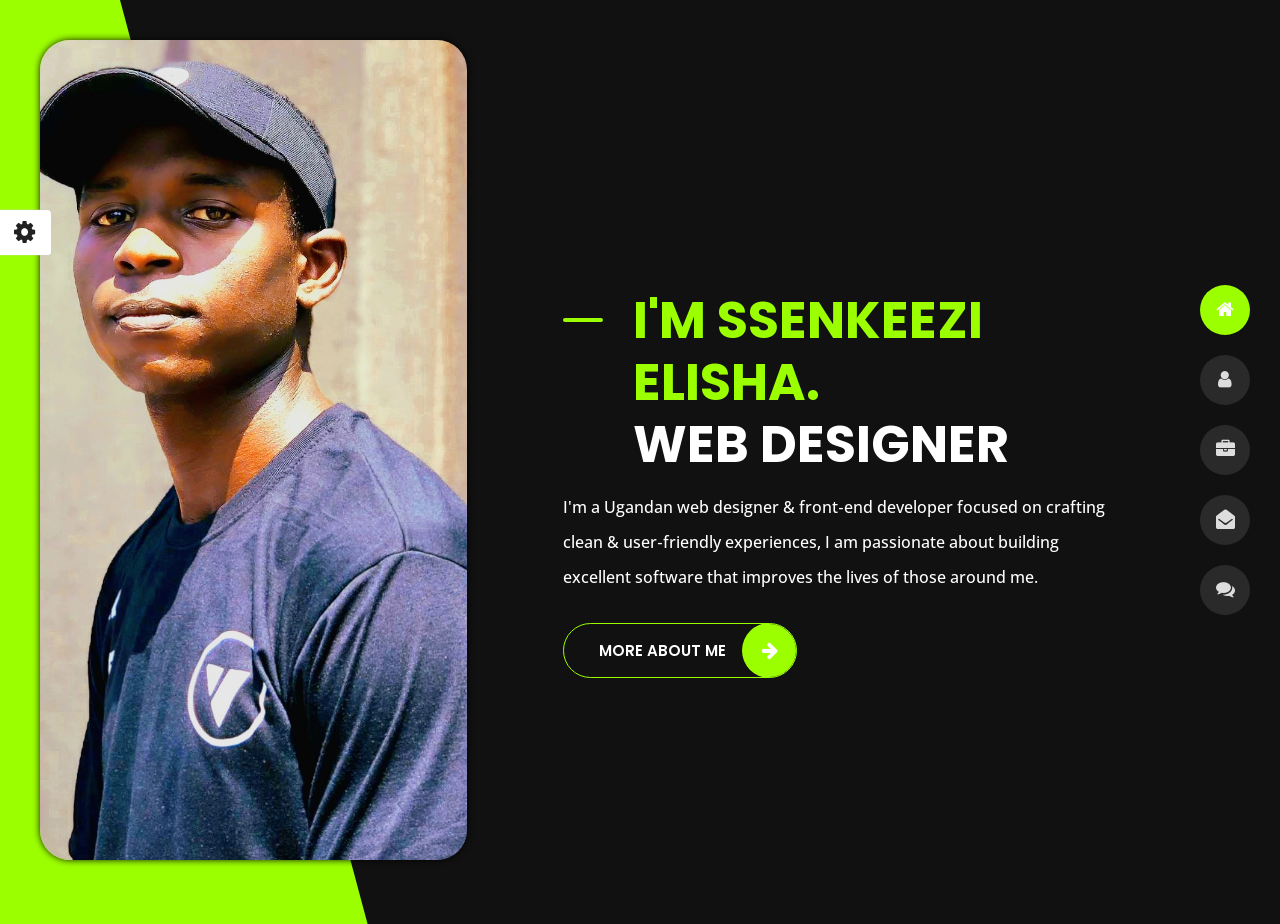
==== index.html @ 15c09348 "Rename dark.html to index.html" ====
<html lang="en"><head></head><body class="dark home-page">﻿

  
    <meta charset="utf-8">
    <title>Elisha - Personal Portfolio</title>
    <meta name="viewport" content="width=device-width, initial-scale=1">
    <!-- Template Google Fonts -->
    <link href="https://fonts.googleapis.com/css?family=Poppins:400,400i,500,500i,600,600i,700,700i,800,800i,900,900i" rel="stylesheet">
    <link href="https://fonts.googleapis.com/css?family=Open+Sans:300,400,400i,600,600i,700" rel="stylesheet">
    <!-- Template CSS Files -->
    <link href="css/bootstrap.min.css" rel="stylesheet">
    <link href="css/component.css" rel="stylesheet">
    <link href="css/circle.css" rel="stylesheet">
    <link href="css/font-awesome.min.css" rel="stylesheet">
    <link href="css/style.css" rel="stylesheet">
    <!-- CSS Skin File -->
    <link href="css/skins/yellow.css" rel="stylesheet">
    <!-- Live Style Switcher - demo only -->
    <link rel="alternate stylesheet" type="text/css" title="blue" href="css/skins/blue.css">
    <link rel="alternate stylesheet" type="text/css" title="green" href="css/skins/green.css">
    <link rel="alternate stylesheet" type="text/css" title="yellow" href="css/skins/yellow.css">
    <link rel="alternate stylesheet" type="text/css" title="blueviolet" href="css/skins/blueviolet.css">
    <link rel="alternate stylesheet" type="text/css" title="goldenrod" href="css/skins/goldenrod.css">
    <link rel="alternate stylesheet" type="text/css" title="magenta" href="css/skins/magenta.css">
    <link rel="alternate stylesheet" type="text/css" title="orange" href="css/skins/orange.css">
    <link rel="alternate stylesheet" type="text/css" title="purple" href="css/skins/purple.css">
    <link rel="alternate stylesheet" type="text/css" title="red" href="css/skins/red.css">
    <link rel="alternate stylesheet" type="text/css" title="yellowgreen" href="css/skins/yellowgreen.css">
    <link rel="stylesheet" type="text/css" href="css/styleswitcher.css">
    <!-- Modernizr JS File -->
    <script src="js/modernizr.min.js"></script>
  
  
    <!-- Live Style Switcher Starts - demo only -->
    <div id="switcher" class="">
      <div class="content-switcher">
        <h4>COLOR SWITCHER</h4>
        <ul>
          <li>
            <a href="#" onclick="setActiveStyleSheet('purple');" title="purple" class="color">
              <img src="img/styleswitcher/purple.png" alt="purple">
            </a>
          </li>
          <li>
            <a href="#" onclick="setActiveStyleSheet('red');" title="red" class="color">
              <img src="img/styleswitcher/red.png" alt="red">
            </a>
          </li>
          <li>
            <a href="#" onclick="setActiveStyleSheet('blueviolet');" title="blueviolet" class="color">
              <img src="img/styleswitcher/blueviolet.png" alt="blueviolet">
            </a>
          </li>
          <li>
            <a href="#" onclick="setActiveStyleSheet('blue');" title="blue" class="color">
              <img src="img/styleswitcher/blue.png" alt="blue">
            </a>
          </li>
          <li>
            <a href="#" onclick="setActiveStyleSheet('goldenrod');" title="goldenrod" class="color">
              <img src="img/styleswitcher/goldenrod.png" alt="goldenrod">
            </a>
          </li>
          <li>
            <a href="#" onclick="setActiveStyleSheet('magenta');" title="magenta" class="color">
              <img src="img/styleswitcher/magenta.png" alt="magenta">
            </a>
          </li>
          <li>
            <a href="#" onclick="setActiveStyleSheet('yellowgreen');" title="yellowgreen" class="color">
              <img src="img/styleswitcher/yellowgreen.png" alt="yellowgreen">
            </a>
          </li>
          <li>
            <a href="#" onclick="setActiveStyleSheet('orange');" title="orange" class="color">
              <img src="img/styleswitcher/orange.png" alt="orange">
            </a>
          </li>
          <li>
            <a href="#" onclick="setActiveStyleSheet('green');" title="green" class="color">
              <img src="img/styleswitcher/green.png" alt="green">
            </a>
          </li>
          <li>
            <a href="#" onclick="setActiveStyleSheet('yellow');" title="yellow" class="color">
              <img src="img/styleswitcher/yellow.png" alt="yellow">
            </a>
          </li>
        </ul>
        <h4>TRANSITION DIRECTION</h4>
        <div class="flex justify-between transition-direction">
          <div id="cornertopleft">
            <div class="arrow cornertopleft"></div>
          </div>
          <div class="active" id="top">
            <div class="arrow top"></div>
          </div>
          <div id="cornertopright">
            <div class="arrow cornertopright"></div>
          </div>
        </div>
        <div class="flex justify-between transition-direction">
          <div id="left">
            <div class="arrow left"></div>
          </div>
          <div id="right">
            <div class="arrow right"></div>
          </div>
        </div>
        <div class="flex justify-between transition-direction">
          <div id="cornerbottomleft">
            <div class="arrow cornerbottomleft"></div>
          </div>
          <div id="bottom">
            <div class="arrow bottom"></div>
          </div>
          <div id="cornerbottomright">
            <div class="arrow cornerbottomright"></div>
          </div>
        </div>
        <span>Navigate between sections to see the effect.</span>
        <div id="hideSwitcher">�</div>
      </div>
    </div>
    <div id="showSwitcher" class="styleSecondColor">
      <i class="fa fa-cog fa-spin"></i>
    </div>
    <!-- Live Style Switcher Ends - demo only -->
    <!-- PRELOADER STARTS -->
    <div id="preloader">
      <div class="line"></div>
    </div>
    <!-- PRELOADER ENDS -->
    <!-- Header Starts -->
    <header class="header" id="navbar-collapse-toggle">
      <!-- Fixed Navigation Starts -->
      <ul id="desktop-nav" class="icon-menu d-none d-lg-block">
        <li class="icon-box desktop-nav-element active">
          <i class="fa fa-home"></i>
          <div>
            <h2>Home</h2>
          </div>
        </li>
        <li class="icon-box desktop-nav-element">
          <i class="fa fa-user"></i>
          <div>
            <h2>About</h2>
          </div>
        </li>
        <li class="icon-box desktop-nav-element">
          <i class="fa fa-briefcase"></i>
          <div>
            <h2>Portfolio</h2>
          </div>
        </li>
        <li class="icon-box desktop-nav-element">
          <i class="fa fa-envelope-open"></i>
          <div>
            <h2>Contact</h2>
          </div>
        </li>
        <li class="icon-box desktop-nav-element">
          <i class="fa fa-comments"></i>
          <div>
            <h2>Blog</h2>
          </div>
        </li>
      </ul>
      <!-- Fixed Navigation Ends -->
      <!-- Mobile Menu Starts -->
      <nav class="d-block d-lg-none">
        <div class="inputmobile" id="inputmobile">
          <div id="trigger-mobile" class="trigger-mobile">
            <span></span>
            <span></span>
            <span></span>
          </div>
          <ul class="list-unstyled" id="mobile-nav">
            <li class="mobile-nav-element home-link active">
              <div>
                <i class="fa fa-home"></i>
                <span>Home</span>
              </div>
            </li>
            <li class="mobile-nav-element">
              <div>
                <i class="fa fa-user"></i>
                <span>About</span>
              </div>
            </li>
            <li class="mobile-nav-element">
              <div>
                <i class="fa fa-folder-open"></i>
                <span>Portfolio</span>
              </div>
            </li>
            <li class="mobile-nav-element">
              <div>
                <i class="fa fa-envelope-open"></i>
                <span>Contact</span>
              </div>
            </li>
            <li class="mobile-nav-element">
              <div>
                <i class="fa fa-comments"></i>
                <span>Blog</span>
              </div>
            </li>
          </ul>
        </div>
      </nav>
      <!-- Mobile Menu Ends -->
    </header>
    <!-- Header Ends -->
    <!-- Main Content Starts -->
    <div class="pages">
      <!-- Home Starts -->
      <div class="page page--current" id="home">
        <div class="home">
          <div class="container-fluid main-container container-home p-0">
            <div class="color-block d-none d-lg-block"></div>
            <div class="row home-details-container align-items-center">
			  <img class="col-lg-4 position-fixed d-none d-lg-block" src="img/20260513_105645.jpg" alt="">
              <div class="col-12 col-lg-8 offset-lg-4 home-details text-left text-sm-center text-lg-left">
                <div>
                  <img src="img/img-mobile.jpg" class="img-fluid main-img-mobile d-sm-block d-lg-none" alt="my picture">
                  <h1 class="text-uppercase poppins-font">I'm ssenkeezi elisha. <span>web designer</span>
                  </h1>
                  <p class="open-sans-font">I'm a Ugandan web designer & front‑end developer focused on crafting clean & user‑friendly experiences, I am passionate about building excellent software that improves the lives of those around me.</p>
                  <a id="link-about" class="button">
                    <span class="button-text">more about me</span>
                    <span class="button-icon fa fa-arrow-right"></span>
                  </a>
                </div>
              </div>
            </div>
          </div>
        </div>
      </div>
      <!-- Home Ends -->
      <!-- About Starts -->
      <div class="page" id="about">
        <!-- Main Content Starts -->
        <!-- Section Title Starts -->
        <div class="title-section text-left text-sm-center">
          <h2>ABOUT <span>ME</span>
          </h2>
          <span class="title-bg">Resume</span>
        </div>
        <!-- Section Title Ends -->
        <div class="about">
          <div class="main-content">
            <div class="container">
              <div class="row">
                <!-- Personal Info Starts -->
                <div class="col-12 col-lg-5 col-xl-6">
                  <div class="row">
                    <div class="col-12">
                      <h3 class="text-uppercase custom-title mb-0 ft-wt-600">personal infos</h3>
                    </div>
                    <div class="col-12 d-block d-sm-none">
                      <img src="img/img-mobile.jpg" class="img-fluid main-img-mobile" alt="my picture">
                    </div>
                    <div class="col-6">
                      <ul class="about-list list-unstyled open-sans-font">
                        <li>
                          <span class="title">first name :</span>
                          <span class="value d-block d-sm-inline-block d-lg-block d-xl-inline-block">Ssenkeezi</span>
                        </li>
                        <li>
                          <span class="title">last name :</span>
                          <span class="value d-block d-sm-inline-block d-lg-block d-xl-inline-block">Elisha</span>
                        </li>
                        <li>
                          <span class="title">Age :</span>
                          <span class="value d-block d-sm-inline-block d-lg-block d-xl-inline-block">23 Years</span>
                        </li>
                        <li>
                          <span class="title">Nationality :</span>
                          <span class="value d-block d-sm-inline-block d-lg-block d-xl-inline-block">Ugandan</span>
                        </li>
                        <li>
                          <span class="title">Freelance :</span>
                          <span class="value d-block d-sm-inline-block d-lg-block d-xl-inline-block">Available</span>
                        </li>
                      </ul>
                    </div>
                    <div class="col-6">
                      <ul class="about-list list-unstyled open-sans-font">
                        <li>
                          <span class="title">Address :</span>
                          <span class="value d-block d-sm-inline-block d-lg-block d-xl-inline-block">Nakawa, Kampala</span>
                        </li>
                        <li>
                          <span class="title">phone :</span>
                          <span class="value d-block d-sm-inline-block d-lg-block d-xl-inline-block">+256 708341154</span>
                        </li>
                        <li>
                          <span class="title">Email :</span>
                          <span class="value d-block d-sm-inline-block d-lg-block d-xl-inline-block">jazmineelisha22@gmail.com</span>
                        </li>
                        <li>
                          <span class="title">Tiktok :</span>
                          <span class="value d-block d-sm-inline-block d-lg-block d-xl-inline-block">@elishajazzmine.tritone</span>
                        </li>
                        <li>
                          <span class="title">languages :</span>
                          <span class="value d-block d-sm-inline-block d-lg-block d-xl-inline-block">English, Luganda</span>
                        </li>
                      </ul>
                    </div>
                    <div class="col-12 mt-3">
                      <a class="button" href="./APPLICATION LETTER.pdf">
                        <span class="button-text">Download CV</span>
                        <span class="button-icon fa fa-download"></span>
                      </a>
                    </div>
                  </div>
                </div>
                <!-- Personal Info Ends -->
                <!-- Boxes Starts -->
                <div class="col-12 col-lg-7 col-xl-6 mt-5 mt-lg-0">
                  <div class="row">
                    <div class="col-6">
                      <div class="box-stats with-margin">
                        <h3 class="poppins-font position-relative">02</h3>
                        <p class="open-sans-font m-0 position-relative text-uppercase">years of <span class="d-block">experience</span>
                        </p>
                      </div>
                    </div>
                    <div class="col-6">
                      <div class="box-stats with-margin">
                        <h3 class="poppins-font position-relative">03</h3>
                        <p class="open-sans-font m-0 position-relative text-uppercase">completed <span class="d-block">projects</span>
                        </p>
                      </div>
                    </div>
                    <div class="col-6">
                      <div class="box-stats">
                        <h3 class="poppins-font position-relative">12</h3>
                        <p class="open-sans-font m-0 position-relative text-uppercase">Happy <span class="d-block">customers</span>
                        </p>
                      </div>
                    </div>
                    <div class="col-6">
                      <div class="box-stats">
                        <h3 class="poppins-font position-relative">02</h3>
                        <p class="open-sans-font m-0 position-relative text-uppercase">awards <span class="d-block">won</span>
                        </p>
                      </div>
                    </div>
                  </div>
                </div>
                <!-- Boxes Ends -->
              </div>
              <hr class="separator">
              <!-- Skills Starts -->
              <div class="row">
                <div class="col-12">
                  <h3 class="text-uppercase pb-4 pb-sm-5 mb-3 mb-sm-0 text-left text-sm-center custom-title ft-wt-600">My Skills</h3>
                </div>
                <div class="col-6 col-md-3 mb-3 mb-sm-5">
                  <div class="c100 p87">
                    <span>87%</span>
                    <div class="slice">
                      <div class="bar"></div>
                      <div class="fill"></div>
                    </div>
                  </div>
                  <h6 class="text-uppercase open-sans-font text-center mt-2 mt-sm-4">html</h6>
                </div>
                <div class="col-6 col-md-3 mb-3 mb-sm-5">
                  <div class="c100 p29">
                    <span>29%</span>
                    <div class="slice">
                      <div class="bar"></div>
                      <div class="fill"></div>
                    </div>
                  </div>
                  <h6 class="text-uppercase open-sans-font text-center mt-2 mt-sm-4">javascript</h6>
                </div>
                <div class="col-6 col-md-3 mb-3 mb-sm-5">
                  <div class="c100 p70">
                    <span>70%</span>
                    <div class="slice">
                      <div class="bar"></div>
                      <div class="fill"></div>
                    </div>
                  </div>
                  <h6 class="text-uppercase open-sans-font text-center mt-2 mt-sm-4">css</h6>
                </div>
                <div class="col-6 col-md-3 mb-3 mb-sm-5">
                  <div class="c100 p50">
                    <span>50%</span>
                    <div class="slice">
                      <div class="bar"></div>
                      <div class="fill"></div>
                    </div>
                  </div>
                  <h6 class="text-uppercase open-sans-font text-center mt-2 mt-sm-4">php</h6>
                </div>    
              </div>
              <!-- Skills Ends -->
              <hr class="separator mt-1">
              <!-- Experience & Education Starts -->
              <div class="row">
                <div class="col-12">
                  <h3 class="text-uppercase pb-5 mb-0 text-left text-sm-center custom-title ft-wt-600">Experience <span>&</span> Education </h3>
                </div>
                <div class="col-lg-6 m-15px-tb">
                  <div class="resume-box">
                    <ul>
                      <li>
                        <div class="icon">
                          <i class="fa fa-briefcase"></i>
                        </div>
                        <span class="time open-sans-font text-uppercase">2026 - Present</span>
                        <h5 class="poppins-font text-uppercase"> Internship <span class="place open-sans-font">Humuza Holdings Company Limited</span>
                        </h5>
                        <p class="open-sans-font">Am currently doing my internship of Year 2 Semester 2 at Humuza Innovations hub opposite American Embasy. </p>
                      </li>
                      <li>
                        <div class="icon">
                          <i class="fa fa-briefcase"></i>
                        </div>
                        <span class="time open-sans-font text-uppercase">2024 - 2025</span>
                        <h5 class="poppins-font text-uppercase"> Student <span class="place open-sans-font">Metropolitan International University</span>
                        </h5>
                        <p class="open-sans-font">Joined Metropolitan International University in 2024 and am pursuing a Bachelor's Degree Of Computer Science.</p>
                      </li>
                      <li>
                        <div class="icon">
                          <i class="fa fa-briefcase"></i>
                        </div>
                        <span class="time open-sans-font text-uppercase">2022 - 2023</span>
                        <h5 class="poppins-font text-uppercase">Student <span class="place open-sans-font">Luzira Secondary School</span>
                        </h5>
                        <p class="open-sans-font">Pursued my Uganda Advanced Certificate of Education at Luzira Secondary School.</p>
                      </li>
                    </ul>
                  </div>
                </div>
                <div class="col-lg-6 m-15px-tb">
                  <div class="resume-box">
                    <ul>
                      <li>
                        <div class="icon">
                          <i class="fa fa-graduation-cap"></i>
                        </div>
                        <span class="time open-sans-font text-uppercase">2017 - 2021</span>
                        <h5 class="poppins-font text-uppercase"> Student <span class="place open-sans-font"> St.Kizito Secondary School</span>
                        </h5>
                        <p class="open-sans-font">Pursued my Uganda Certificate of Education at St. Kizito Secondary School Bugolobi.</p>
                      </li>
                      <li>
                        <div class="icon">
                          <i class="fa fa-graduation-cap"></i>
                        </div>
                        <span class="time open-sans-font text-uppercase">2010 - 2016</span>
                        <h5 class="poppins-font text-uppercase"> Learner <span class="place open-sans-font">Rev. John Foundation School</span>
                        </h5>
                        <p class="open-sans-font">Did my Primary Leaving Examinations at Rev. John Foundation School Kitintale</p>
                      </li>
                      <li>
                        <div class="icon">
                          <i class="fa fa-graduation-cap"></i>
                        </div>
                        <span class="time open-sans-font text-uppercase">2018</span>
                        <h5 class="poppins-font text-uppercase">AI<span class="place open-sans-font">Tunis High School</span>
                        </h5>
                        <p class="open-sans-font">Participated in the AI interschool competitions and was awarded with a certifiicate of participation</p>
                      </li>
                    </ul>
                  </div>
                </div>
              </div>
              <!-- Experience & Education Ends -->
            </div>
          </div>
        </div>
        <!-- Main Content Ends -->
      </div>
      <!-- About Ends -->
      <!-- Portfolio Starts -->
      <div class="page" id="portfolio">
        <!-- Main Content Starts -->
        <div class="portfolio">
          <!-- Page Title Starts -->
          <div class="title-section text-left text-sm-center">
            <h2>my <span>portfolio</span>
            </h2>
            <span class="title-bg">works</span>
          </div>
          <!-- Page Title Ends -->
          <div class="main-content text-center">
            <div id="grid-gallery" class="container grid-gallery">
              <!-- Portfolio Grid Starts -->
              <div class="grid-wrap">
                <ul class="row grid gridlist">
                  <!-- Portfolio Item Starts -->
                  <li>
                    <figure>
                      <img src="img/projects/JAZZMINE'S TAKEAWAY.png" alt="Portolio Image">
                      <div>
                        <span>Jazzmine's TakeAway</span>
                      </div>
                    </figure>
                  </li>
                  <!-- Portfolio Item Ends -->
                  <!-- Portfolio Item Starts -->
                  <li>
                    <figure>
                      <img src="img/projects/VFC.png" alt="Portolio Image">
                      <div>
                        <span>VFC Mutungo</span>
                      </div>
                    </figure>
                  </li>
                  <!-- Portfolio Item Ends -->
                  <!-- Portfolio Item Starts -->
                  <li>
                    <figure>
                      <img src="img/projects/MBUSA CEO.PNG" alt="Portolio Image">
                      <div>
                        <span>Mbusa Foods<br>Catering Services</span>
                      </div>
                    </figure>
                  </li>
                  <!-- Portfolio Item Ends -->
                  <!-- Portfolio Item Starts -->
                  <li>
                    <figure>
                      <img src="img/projects/VFC.png" alt="Portolio Image">
                      <div>
                        <span>Video Snippet</span>
                      </div>
                    </figure>
                  </li>
                  <!-- Portfolio Item Ends -->
                  <!-- Portfolio Item Starts -->
                  <li>
                    <figure>
                      <img src="img/projects/PUREHEARTS.png" alt="Portolio Image">
                      <div>
                        <span>Pure Hearts Academy</span>
                      </div>
                    </figure>
                  </li>
                  <!-- Portfolio Item Ends -->
                  <!-- Portfolio Item Starts -->
                  <li>
                    <figure>
                      <a href="https://elisha-jazz.github.io/jazzmine-takeaway/" target="_blank">
                        <img src="img/projects/CONSTRACTION.png" alt="Portolio Image">
                      </a>
                      <div>
                        <span>Nsubuga Moses Apartments</span>
                      </div>
                    </figure>
                  </li>
                  <!-- Portfolio Item Ends -->
                </ul>
              </div>
              <!-- Portfolio Grid Ends -->
              <!-- Portfolio Details Starts -->
              <div class="slideshow">
                <ul>
                  <!-- Portfolio Item Detail Starts -->
                  <li>
                    <figure>
                      <!-- Project Details Starts -->
                      <figcaption>
                        <h3>Take-Away Project</h3>
                        <div class="row open-sans-font">
                          <div class="col-12 col-sm-6 mb-2">
                            <i class="fa fa-file-text-o pr-2"></i>
                            <span class="project-label">Project </span>: <span class="ft-wt-600 uppercase">Website</span>
                          </div>
                          <div class="col-12 col-sm-6 mb-2">
                            <i class="fa fa-user-o pr-2"></i>
                            <span class="project-label">Client </span>: <span class="ft-wt-600 uppercase">Jazzmine</span>
                          </div>
                          <div class="col-12 col-sm-6 mb-2">
                            <i class="fa fa-code pr-2"></i>
                            <span class="project-label">Langages </span>: <span class="ft-wt-600 uppercase">HTML, CSS, Javascript</span>
                          </div>
                          <div class="col-12 col-sm-6 mb-2">
                            <i class="fa fa-external-link pr-2"></i>
                            <span class="project-label">Preview </span>: <span class="ft-wt-600 uppercase">
                              <a href="links/index.html" target="_blank">www.jazzminestakeaway.com</a>
                            </span>
                          </div>
                        </div>
                      </figcaption>
                      <!-- Project Details Ends -->
                      <!-- Main Project Content Starts -->
                      <img src="img/projects/JAZZMINE'S TAKEAWAY.png" alt="Portolio Image">
                      <!-- Main Project Content Ends -->
                    </figure>
                  </li>
                  <!-- Portfolio Item Detail Ends -->
                  <!-- Portfolio Item Detail Starts -->
                  <li>
                    <figure>
                      <!-- Project Details Starts -->
                      <figcaption>
                        <h3>Church Project</h3>
                        <div class="row open-sans-font">
                          <div class="col-6 mb-2">
                            <i class="fa fa-file-text-o pr-2"></i>
                            <span class="project-label">Project </span>: <span class="ft-wt-600 uppercase">Website</span>
                          </div>
                          <div class="col-6 mb-2">
                            <i class="fa fa-user-o pr-2"></i>
                            <span class="project-label">Client </span>: <span class="ft-wt-600 uppercase">Pastor Trust Nongo</span>
                          </div>
                          <div class="col-6 mb-2">
                            <i class="fa fa-code pr-2"></i>
                            <span class="project-label">Langages </span>: <span class="ft-wt-600 uppercase">HTML, CSS, Javascript, Php</span>
                          </div>
                          <div class="col-6 mb-2">
                            <i class="fa fa-external-link pr-2"></i>
                            <span class="project-label">Preview </span>: <span class="ft-wt-600 uppercase">
                              <a href="#" target="_blank">www.vfcmutungo.net</a>
                            </span>
                          </div>
                        </div>
                      </figcaption>
                      <!-- Project Details Ends -->
                      <!-- Main Project Content Starts -->
                      <img src="img/projects/VFC.png" alt="Portolio Image">
                      <!-- Main Project Content Ends -->
                    </figure>
                  </li>
                  <!-- Portfolio Item Detail Ends -->
                  <!-- Portfolio Item Detail Starts -->
                  <li>
                    <figure>
                      <!-- Project Details Starts -->
                      <figcaption>
                        <h3>Company Project</h3>
                        <div class="row open-sans-font">
                          <div class="col-6 mb-2">
                            <i class="fa fa-file-text-o pr-2"></i>
                            <span class="project-label">Project </span>: <span class="ft-wt-600 uppercase">Website</span>
                          </div>
                          <div class="col-6 mb-2">
                            <i class="fa fa-user-o pr-2"></i>
                            <span class="project-label">Client </span>: <span class="ft-wt-600 uppercase">Nabukera Safina</span>
                          </div>
                          <div class="col-6 mb-2">
                            <i class="fa fa-code pr-2"></i>
                            <span class="project-label">Langages </span>: <span class="ft-wt-600 uppercase">HTML, CSS, Javascript</span>
                          </div>
                          <div class="col-6 mb-2">
                            <i class="fa fa-external-link pr-2"></i>
                            <span class="project-label">Preview </span>: <span class="ft-wt-600 uppercase">
                              <a href="#" target="_blank">mbusafoods.org.net</a>
                            </span>
                          </div>
                        </div>
                      </figcaption>
                      <!-- Project Details Ends -->
                      <!-- Main Project Content Starts -->
                      <img src="img/projects/MBUSA CEO.png" alt="Portolio Image">
                      <!-- Main Project Content Ends -->
                    </figure>
                  </li>
                  <!-- Portfolio Item Detail Ends -->
                  <!-- Portfolio Item Detail Starts -->
                  <li>
                    <figure>
                      <!-- Project Details Starts -->
                      <figcaption>
                        <h3>Introduction Video</h3>
                        <div class="row open-sans-font">
                          <div class="col-6 mb-2">
                            <i class="fa fa-file-text-o pr-2"></i>
                            <span class="project-label">Project </span>: <span class="ft-wt-600 uppercase">Video</span>
                          </div>
                          <div class="col-6 mb-2">
                            <i class="fa fa-user-o pr-2"></i>
                            <span class="project-label">Client </span>: <span class="ft-wt-600 uppercase">Pastor Trust Nongo</span>
                          </div>
                          <div class="col-6 mb-2">
                            <i class="fa fa-code pr-2"></i>
                            <span class="project-label">Langages </span>: <span class="ft-wt-600 uppercase">Adobe Premium</span>
                          </div>
                          <div class="col-6 mb-2">
                            <i class="fa fa-external-link pr-2"></i>
                            <span class="project-label">Preview </span>: <span class="ft-wt-600 uppercase">
                              <a href="#" target="_blank">www.envato.com</a>
                            </span>
                          </div>
                        </div>
                      </figcaption>
                      <!-- Project Details Ends -->
                      <!-- Main Project Content Starts -->
                      <video id="video" class="responsive-video" controls="" poster="img/projects/VFC.png">
                        <source src="vids/vid.mp4" type="video/mp4">
                      </video>
                      <!-- Main Project Content Ends -->
                    </figure>
                  </li>
                  <!-- Portfolio Item Detail Ends -->
                  <!-- Portfolio Item Detail Starts -->
                  <li>
                    <figure>
                      <!-- Project Details Starts -->
                      <figcaption>
                        <h3>School Project</h3>
                        <div class="row open-sans-font">
                          <div class="col-6 mb-2">
                            <i class="fa fa-file-text-o pr-2"></i>
                            <span class="project-label">Project </span>: <span class="ft-wt-600 uppercase">Website</span>
                          </div>
                          <div class="col-6 mb-2">
                            <i class="fa fa-user-o pr-2"></i>
                            <span class="project-label">Client </span>: <span class="ft-wt-600 uppercase">Mrs. Maureen Nongo</span>
                          </div>
                          <div class="col-6 mb-2">
                            <i class="fa fa-code pr-2"></i>
                            <span class="project-label">Langages </span>: <span class="ft-wt-600 uppercase">HTML, CSS, Javascript, Php</span>
                          </div>
                          <div class="col-6 mb-2">
                            <i class="fa fa-external-link pr-2"></i>
                            <span class="project-label">Preview </span>: <span class="ft-wt-600 uppercase">
                              <a href="#" target="_blank">purehearts.org</a>
                            </span>
                          </div>
                        </div>
                      </figcaption>
                      <!-- Project Details Ends -->
                      <!-- Main Project Content Starts -->
                      <img src="img/projects/PUREHEARTS.png" alt="Portolio Image">
                      <!-- Main Project Content Ends -->
                    </figure>
                  </li>
                  <!-- Portfolio Item Detail Ends -->
                  <!-- Portfolio Item Detail Starts -->
                  <li>
                    <figure>
                      <!-- Project Details Starts -->
                      <figcaption>
                        <h3>Company Project</h3>
                        <div class="row open-sans-font">
                          <div class="col-6 mb-2">
                            <i class="fa fa-file-text-o pr-2"></i>
                            <span class="project-label">Project </span>: <span class="ft-wt-600 uppercase">Website</span>
                          </div>
                          <div class="col-6 mb-2">
                            <i class="fa fa-user-o pr-2"></i>
                            <span class="project-label">Client </span>: <span class="ft-wt-600 uppercase">Mr. Nsubuga Moses</span>
                          </div>
                          <div class="col-6 mb-2">
                            <i class="fa fa-code pr-2"></i>
                            <span class="project-label">Langages </span>: <span class="ft-wt-600 uppercase">HTML, CSS, Javascript, Php</span>
                          </div>
                          <div class="col-6 mb-2">
                            <i class="fa fa-external-link pr-2"></i>
                            <span class="project-label">Preview </span>: <span class="ft-wt-600 uppercase">
                              <a href="#" target="_blank">www.prestigeproperties.co.ug</a>
                            </span>
                          </div>
                        </div>
                      </figcaption>
                      <!-- Project Details Ends -->
                      <!-- Main Project Content Starts -->
                      <img src="img/projects/CONSTRACTION.png" alt="Portolio Image">
                      <!-- Main Project Content Ends -->
                    </figure>
                  </li>
                  <!-- Portfolio Item Detail Ends -->
                </ul>
                <!-- Portfolio Navigation Starts -->
                <nav>
                  <span class="icon nav-prev">
                    <img src="img/projects/navigation/left-arrow.png" alt="previous">
                  </span>
                  <span class="icon nav-next">
                    <img src="img/projects/navigation/right-arrow.png" alt="next">
                  </span>
                  <span class="nav-close">
                    <img src="img/projects/navigation/close-button.png" alt="close">
                  </span>
                </nav>
                <!-- Portfolio Navigation Ends -->
              </div>
            </div>
          </div>
        </div>
        <!-- Main Content Ends -->
      </div>
      <!-- Portfolio Ends -->
      <!-- Contact Starts -->
      <div class="page" id="contact">
        <div class="contact">
          <div class="title-section text-left text-sm-center">
            <h2>get in <span>touch</span>
            </h2>
            <span class="title-bg">contact</span>
          </div>
          <div class="main-content">
            <div class="container">
              <div class="row">
                <!-- Left Side Starts -->
                <div class="col-12 col-lg-4">
                  <h3 class="text-uppercase custom-title mb-0 ft-wt-600 pb-3">Don't be shy !</h3>
                  <p class="open-sans-font mb-3">Feel free to get in touch with me. I am always open to discussing new projects, creative ideas or opportunities to be part of your visions.</p>
                  <p class="open-sans-font custom-span-contact position-relative">
                    <i class="fa fa-envelope-open position-absolute"></i>
                    <span class="d-block">mail me</span>jazmineelisha22@gmail.com
                  </p>
                  <p class="open-sans-font custom-span-contact position-relative">
                    <i class="fa fa-phone-square position-absolute"></i>
                    <span class="d-block">call me</span>+256 708 341154
                  </p>
                  <ul class="social list-unstyled pt-1 mb-5">
                    <li class="facebook">
                      <a title="Facebook" href="#">
                        <i class="fa fa-facebook"></i>
                      </a>
                    </li>
                    <li class="twitter">
                      <a title="Twitter" href="#">
                        <i class="fa fa-twitter"></i>
                      </a>
                    </li>
                    <li class="youtube">
                      <a title="Youtube" href="#">
                        <i class="fa fa-youtube"></i>
                      </a>
                    </li>
                    <li class="dribbble">
                      <a title="Dribbble" href="#">
                        <i class="fa fa-dribbble"></i>
                      </a>
                    </li>
                  </ul>
                </div>
                <!-- Left Side Ends -->
                <!-- Contact Form Starts -->
                <div class="col-12 col-lg-8">
                  <form class="contactform" method="post" action="php/process-form.php">
                    <div class="contactform">
                      <div class="row">
                        <div class="col-12 col-md-4">
                          <input autocomplete="off" type="text" name="name" placeholder="YOUR NAME">
                        </div>
                        <div class="col-12 col-md-4">
                          <input autocomplete="off" type="email" name="email" placeholder="YOUR EMAIL">
                        </div>
                        <div class="col-12 col-md-4">
                          <input autocomplete="off" type="text" name="subject" placeholder="YOUR SUBJECT">
                        </div>
                        <div class="col-12">
                          <textarea name="message" placeholder="YOUR MESSAGE"></textarea>
                          <button type="submit" class="button">
                            <span class="button-text">Send Message</span>
                            <span class="button-icon fa fa-send"></span>
                          </button>
                        </div>
                        <div class="col-12 form-message">
                          <span class="output_message text-center font-weight-600 text-uppercase"></span>
                        </div>
                      </div>
                    </div>
                  </form>
                </div>
                <!-- Contact Form Ends -->
              </div>
            </div>
          </div>
        </div>
      </div>
      <!-- Contact Ends -->
      <!-- Blog Starts -->
      <div class="page" id="blog">
        <div class="blog">
          <!-- Page Title Starts -->
          <div class="title-section text-left text-sm-center">
            <h2>my <span>blog</span>
            </h2>
            <span class="title-bg">posts</span>
          </div>
          <!-- Page Title Ends -->
          <!-- Main Content Starts -->
          <div class="main-content">
            <div class="container">
              <!-- Articles Starts -->
              <div class="row">
                <!-- Article Starts -->
                <div class="col-12 col-md-6 col-lg-6 col-xl-4 mb-30">
                  <article class="post-container">
                    <div class="post-thumb">
                      <a href="blog-post-dark.html" class="d-block position-relative overflow-hidden">
                        <img src="img/blog/blog-post-1.jpg" class="img-fluid" alt="Blog Post">
                      </a>
                    </div>
                    <div class="post-content">
                      <div class="entry-header">
                        <h3>
                          <a href="blog-post-dark.html">How to Easily Design A Website From Scratch</a>
                        </h3>
                      </div>
                      <div class="entry-content open-sans-font">
                        <p>Much as designing websites appears to be an impossible and heptic task, with my free crash course, 
                           you'll be able to design your website from scratch.</p>
                      </div>
                    </div>
                  </article>
                </div>
                <!-- Article Ends -->
                <!-- Article Starts -->
                <div class="col-12 col-md-6 col-lg-6 col-xl-4 mb-30">
                  <article class="post-container">
                    <div class="post-thumb">
                      <a href="blog-post-dark.html" class="d-block position-relative overflow-hidden">
                        <img src="img/blog/blog-post-2.jpg" class="img-fluid" alt="">
                      </a>
                    </div>
                    <div class="post-content">
                      <div class="entry-header">
                        <h3>
                          <a href="blog-post-dark.html">Top 10 Toolkits for Deep Learning in 2020</a>
                        </h3>
                      </div>
                      <div class="entry-content open-sans-font">
                        <p>In this course, i breakdown the most important toolkits that you can start using now for deep learning even if your entirely new to Computer</p>
                      </div>
                    </div>
                  </article>
                </div>
                <!-- Article Ends -->
                <!-- Article Starts -->
                <div class="col-12 col-md-6 col-lg-6 col-xl-4 mb-30">
                  <article class="post-container">
                    <div class="post-thumb">
                      <a href="blog-post-dark.html" class="d-block position-relative overflow-hidden">
                        <img src="img/blog/blog-post-3.jpg" class="img-fluid" alt="">
                      </a>
                    </div>
                    <div class="post-content">
                      <div class="entry-header">
                        <h3>
                          <a href="blog-post-dark.html">Everything You Need to Know About Web Accessibility</a>
                        </h3>
                      </div>
                      <div class="entry-content open-sans-font">
                        <p>This equips an individual with the knowledge required to understand and navigate the web as well as get a better understanding of the internet </p>
                      </div>
                    </div>
                  </article>
                </div>
                <!-- Article Ends -->
              </div>
              <!-- Articles Ends -->
            </div>
          </div>
        </div>
      </div>
      <!-- Blog Ends -->
    </div>
    <!-- Main Content Ends -->
    <!-- Template JS Files -->
    <script src="js/jquery-3.7.1.min.js"></script>
    <script src="js/styleswitcher.js"></script>
    <script src="js/imagesloaded.pkgd.min.js"></script>
    <script src="js/masonry.pkgd.min.js"></script>
    <script src="js/classie.js"></script>
    <script src="js/main.js"></script>
    <script src="js/cbpGridGallery.js"></script>
    <script src="js/jquery.hoverdir.js"></script>
	  <script src="js/bootstrap.js"></script>
	  <script src="js/popper.min.js"></script>
    <script src="js/menu.js"></script>
    <script src="js/custom.js"></script>
</body>
  
</body></html>
---- css/component.css ----
html,
body {
	min-height: 100vh;
	overflow-x: hidden;
}

.js .pages {
	position: relative;
	width: 100vw;
	height: 100vh;
	z-index: 0;
	overflow: hidden;
}

.page {
	display: -webkit-box;
	display: -ms-flexbox;
	display: flex;
	-webkit-box-orient: vertical;
	-webkit-box-direction: normal;
	-ms-flex-direction: column;
	flex-direction: column;
}

.js .page {
	position: absolute;
	top: 0;
	left: 0;
	width: 100%;
	height: 100%;
	visibility: hidden;
	z-index: 1;
	min-height: 100%;
	opacity: 0;
}

.js .page--current {
	visibility: visible;
	position: relative;
	overflow: auto;
	opacity: 1;
}

/* Revealers */

.revealer {
	width: 100vw;
	height: 100vh;
	position: fixed;
	z-index: 1000;
	pointer-events: none;
}

.revealer--cornertopleft,
.revealer--cornertopright,
.revealer--cornerbottomleft,
.revealer--cornerbottomright {
	top: 50%;
	left: 50%;
}

.revealer--top,
.revealer--bottom {
	left: 0;
}

.revealer--right,
.revealer--left {
	top: 50%;
	left: 50%;
}

.revealer--top {
	bottom: 100%;
}

.revealer--bottom {
	top: 100%;
}

.revealer__layer {
	position: absolute;
	width: 100%;
	height: 100%;
	top: 0;
	left: 0;
	background: #ddd;
}

.dark .revealer__layer:first-child,
.dark .revealer__layer:nth-child(3) {
	background-color: #222 !important;
}

.light .revealer__layer:first-child,
.light .revealer__layer:nth-child(3) {
	background-color: #eee !important;
}

/* Revealer effects */


/* One layer effect (effect-1) */

.anim--effect-1 .page:first-child {
	background: #605BD4;
}

.anim--effect-1 .page:nth-child(2) {
	background: #FF6EAE;
}

.anim--effect-1 .revealer--animate .revealer__layer {
	-webkit-animation: anim-effect-1 1.5s cubic-bezier(0.2, 1, 0.3, 1) forwards;
	animation: anim-effect-1 1.5s cubic-bezier(0.2, 1, 0.3, 1) forwards;
}

@-webkit-keyframes anim-effect-1 {
	0% {
		-webkit-transform: translate3d(0, 0, 0);
		transform: translate3d(0, 0, 0);
	}
	35%,
	65% {
		-webkit-transform: translate3d(0, -100%, 0);
		transform: translate3d(0, -100%, 0);
	}
	100% {
		-webkit-transform: translate3d(0, -200%, 0);
		transform: translate3d(0, -200%, 0);
	}
}

@keyframes anim-effect-1 {
	0% {
		-webkit-transform: translate3d(0, 0, 0);
		transform: translate3d(0, 0, 0);
	}
	35%,
	65% {
		-webkit-transform: translate3d(0, -100%, 0);
		transform: translate3d(0, -100%, 0);
	}
	100% {
		-webkit-transform: translate3d(0, -200%, 0);
		transform: translate3d(0, -200%, 0);
	}
}


/* Two layer effect (effect-2) */

.anim--effect-2 .page:first-child {
	background: #9cdab1;
}

.anim--effect-2 .page:nth-child(2) {
	background: #F9C969;
}

.anim--effect-2 .revealer--animate .revealer__layer {
	-webkit-animation: anim-effect-2-1 1.5s cubic-bezier(0.7, 0, 0.3, 1) forwards;
	animation: anim-effect-2-1 1.5s cubic-bezier(0.7, 0, 0.3, 1) forwards;
}

.anim--effect-2 .revealer--animate .revealer__layer:nth-child(2) {
	-webkit-animation-name: anim-effect-2-2;
	animation-name: anim-effect-2-2;
}

@-webkit-keyframes anim-effect-2-1 {
	0% {
		-webkit-transform: translate3d(0, 0, 0);
		transform: translate3d(0, 0, 0);
	}
	30%,
	70% {
		-webkit-transform: translate3d(0, -100%, 0);
		transform: translate3d(0, -100%, 0);
		-webkit-animation-timing-function: cubic-bezier(0.7, 0, 0.3, 1);
		animation-timing-function: cubic-bezier(0.7, 0, 0.3, 1);
	}
	100% {
		-webkit-transform: translate3d(0, -200%, 0);
		transform: translate3d(0, -200%, 0);
	}
}

@keyframes anim-effect-2-1 {
	0% {
		-webkit-transform: translate3d(0, 0, 0);
		transform: translate3d(0, 0, 0);
	}
	30%,
	70% {
		-webkit-transform: translate3d(0, -100%, 0);
		transform: translate3d(0, -100%, 0);
		-webkit-animation-timing-function: cubic-bezier(0.7, 0, 0.3, 1);
		animation-timing-function: cubic-bezier(0.7, 0, 0.3, 1);
	}
	100% {
		-webkit-transform: translate3d(0, -200%, 0);
		transform: translate3d(0, -200%, 0);
	}
}

@-webkit-keyframes anim-effect-2-2 {
	0%,
	14.5% {
		-webkit-transform: translate3d(0, 0, 0);
		transform: translate3d(0, 0, 0);
	}
	37.5%,
	62.5% {
		-webkit-transform: translate3d(0, -100%, 0);
		transform: translate3d(0, -100%, 0);
		-webkit-animation-timing-function: cubic-bezier(0.7, 0, 0.3, 1);
		animation-timing-function: cubic-bezier(0.7, 0, 0.3, 1);
	}
	85.5%,
	100% {
		-webkit-transform: translate3d(0, -200%, 0);
		transform: translate3d(0, -200%, 0);
	}
}

@keyframes anim-effect-2-2 {
	0%,
	14.5% {
		-webkit-transform: translate3d(0, 0, 0);
		transform: translate3d(0, 0, 0);
	}
	37.5%,
	62.5% {
		-webkit-transform: translate3d(0, -100%, 0);
		transform: translate3d(0, -100%, 0);
		-webkit-animation-timing-function: cubic-bezier(0.7, 0, 0.3, 1);
		animation-timing-function: cubic-bezier(0.7, 0, 0.3, 1);
	}
	85.5%,
	100% {
		-webkit-transform: translate3d(0, -200%, 0);
		transform: translate3d(0, -200%, 0);
	}
}


/* Three layer effect (effect-3) */

.anim--effect-3 .revealer--animate .revealer__layer {
	-webkit-animation: anim-effect-3-1 1.5s cubic-bezier(0.550, 0.055, 0.675, 0.190) forwards;
	animation: anim-effect-3-1 1.5s cubic-bezier(0.550, 0.055, 0.675, 0.190) forwards;
}

.anim--effect-3 .revealer--animate .revealer__layer:nth-child(2) {
	-webkit-animation-name: anim-effect-3-2;
	animation-name: anim-effect-3-2;
}

.anim--effect-3 .revealer--animate .revealer__layer:nth-child(3) {
	-webkit-animation-name: anim-effect-3-3;
	animation-name: anim-effect-3-3;
}

@-webkit-keyframes anim-effect-3-1 {
	0% {
		-webkit-transform: translate3d(0, 0, 0);
		transform: translate3d(0, 0, 0);
	}
	25%,
	75% {
		-webkit-transform: translate3d(0, -100%, 0);
		transform: translate3d(0, -100%, 0);
		-webkit-animation-timing-function: cubic-bezier(0.215, 0.610, 0.355, 1.000);
		animation-timing-function: cubic-bezier(0.215, 0.610, 0.355, 1.000);
	}
	100% {
		-webkit-transform: translate3d(0, -200%, 0);
		transform: translate3d(0, -200%, 0);
	}
}

@keyframes anim-effect-3-1 {
	0% {
		-webkit-transform: translate3d(0, 0, 0);
		transform: translate3d(0, 0, 0);
	}
	25%,
	75% {
		-webkit-transform: translate3d(0, -100%, 0);
		transform: translate3d(0, -100%, 0);
		-webkit-animation-timing-function: cubic-bezier(0.215, 0.610, 0.355, 1.000);
		animation-timing-function: cubic-bezier(0.215, 0.610, 0.355, 1.000);
	}
	100% {
		-webkit-transform: translate3d(0, -200%, 0);
		transform: translate3d(0, -200%, 0);
	}
}

@-webkit-keyframes anim-effect-3-2 {
	0%,
	12.5% {
		-webkit-transform: translate3d(0, 0, 0);
		transform: translate3d(0, 0, 0);
	}
	37.5%,
	62.5% {
		-webkit-transform: translate3d(0, -100%, 0);
		transform: translate3d(0, -100%, 0);
		-webkit-animation-timing-function: cubic-bezier(0.215, 0.610, 0.355, 1.000);
		animation-timing-function: cubic-bezier(0.215, 0.610, 0.355, 1.000);
	}
	87.5%,
	100% {
		-webkit-transform: translate3d(0, -200%, 0);
		transform: translate3d(0, -200%, 0);
	}
}

@keyframes anim-effect-3-2 {
	0%,
	12.5% {
		-webkit-transform: translate3d(0, 0, 0);
		transform: translate3d(0, 0, 0);
	}
	37.5%,
	62.5% {
		-webkit-transform: translate3d(0, -100%, 0);
		transform: translate3d(0, -100%, 0);
		-webkit-animation-timing-function: cubic-bezier(0.215, 0.610, 0.355, 1.000);
		animation-timing-function: cubic-bezier(0.215, 0.610, 0.355, 1.000);
	}
	87.5%,
	100% {
		-webkit-transform: translate3d(0, -200%, 0);
		transform: translate3d(0, -200%, 0);
	}
}

@-webkit-keyframes anim-effect-3-3 {
	0%,
	25% {
		-webkit-transform: translate3d(0, 0, 0);
		transform: translate3d(0, 0, 0);
		-webkit-animation-timing-function: cubic-bezier(0.645, 0.045, 0.355, 1.000);
		animation-timing-function: cubic-bezier(0.645, 0.045, 0.355, 1.000);
	}
	75%,
	100% {
		-webkit-transform: translate3d(0, -200%, 0);
		transform: translate3d(0, -200%, 0);
	}
}

@keyframes anim-effect-3-3 {
	0%,
	25% {
		-webkit-transform: translate3d(0, 0, 0);
		transform: translate3d(0, 0, 0);
		-webkit-animation-timing-function: cubic-bezier(0.645, 0.045, 0.355, 1.000);
		animation-timing-function: cubic-bezier(0.645, 0.045, 0.355, 1.000);
	}
	75%,
	100% {
		-webkit-transform: translate3d(0, -200%, 0);
		transform: translate3d(0, -200%, 0);
	}
}


/* Forth effect */

.anim--effect-4 .page:first-child {
	background: #28282D;
}

.anim--effect-4 .page:nth-child(2) {
	background: #F15C5C;
}

.anim--effect-4 .page--animate-top .quote {
	-webkit-animation: moveQuoteTop 1.5s forwards;
	animation: moveQuoteTop 1.5s forwards;
}

@-webkit-keyframes moveQuoteTop {
	0%,
	65% {
		-webkit-transform: translate3d(0, -75px, 0);
		transform: translate3d(0, -75px, 0);
	}
	100% {
		-webkit-transform: translate3d(0, 0, 0);
		transform: translate3d(0, 0, 0);
	}
}

@keyframes moveQuoteTop {
	0%,
	65% {
		-webkit-transform: translate3d(0, -75px, 0);
		transform: translate3d(0, -75px, 0);
	}
	100% {
		-webkit-transform: translate3d(0, 0, 0);
		transform: translate3d(0, 0, 0);
	}
}

.anim--effect-4 .page--animate-bottom .quote {
	-webkit-animation: moveQuoteBottom 1.5s forwards;
	animation: moveQuoteBottom 1.5s forwards;
}

@-webkit-keyframes moveQuoteBottom {
	0%,
	65% {
		-webkit-transform: translate3d(0, 75px, 0);
		transform: translate3d(0, 75px, 0);
	}
	100% {
		-webkit-transform: translate3d(0, 0, 0);
		transform: translate3d(0, 0, 0);
	}
}

@keyframes moveQuoteBottom {
	0%,
	65% {
		-webkit-transform: translate3d(0, 75px, 0);
		transform: translate3d(0, 75px, 0);
	}
	100% {
		-webkit-transform: translate3d(0, 0, 0);
		transform: translate3d(0, 0, 0);
	}
}

.anim--effect-4 .page--animate-left .quote {
	-webkit-animation: moveQuoteLeft 1.5s forwards;
	animation: moveQuoteLeft 1.5s forwards;
}

@-webkit-keyframes moveQuoteLeft {
	0%,
	65% {
		-webkit-transform: translate3d(-75px, 0, 0);
		transform: translate3d(-75px, 0, 0);
	}
	100% {
		-webkit-transform: translate3d(0, 0, 0);
		transform: translate3d(0, 0, 0);
	}
}

@keyframes moveQuoteLeft {
	0%,
	65% {
		-webkit-transform: translate3d(-75px, 0, 0);
		transform: translate3d(-75px, 0, 0);
	}
	100% {
		-webkit-transform: translate3d(0, 0, 0);
		transform: translate3d(0, 0, 0);
	}
}

.anim--effect-4 .page--animate-right .quote {
	-webkit-animation: moveQuoteRight 1.5s forwards;
	animation: moveQuoteRight 1.5s forwards;
}

@-webkit-keyframes moveQuoteRight {
	0%,
	65% {
		-webkit-transform: translate3d(75px, 0, 0);
		transform: translate3d(75px, 0, 0);
	}
	100% {
		-webkit-transform: translate3d(0, 0, 0);
		transform: translate3d(0, 0, 0);
	}
}

@keyframes moveQuoteRight {
	0%,
	65% {
		-webkit-transform: translate3d(75px, 0, 0);
		transform: translate3d(75px, 0, 0);
	}
	100% {
		-webkit-transform: translate3d(0, 0, 0);
		transform: translate3d(0, 0, 0);
	}
}

.anim--effect-4 .page--animate-cornertopright .quote {
	-webkit-animation: moveQuoteCornerTopRight 1.5s forwards;
	animation: moveQuoteCornerTopRight 1.5s forwards;
}

@-webkit-keyframes moveQuoteCornerTopRight {
	0%,
	65% {
		-webkit-transform: translate3d(50px, -50px, 0);
		transform: translate3d(50px, -50px, 0);
	}
	100% {
		-webkit-transform: translate3d(0, 0, 0);
		transform: translate3d(0, 0, 0);
	}
}

@keyframes moveQuoteCornerTopRight {
	0%,
	65% {
		-webkit-transform: translate3d(50px, -50px, 0);
		transform: translate3d(50px, -50px, 0);
	}
	100% {
		-webkit-transform: translate3d(0, 0, 0);
		transform: translate3d(0, 0, 0);
	}
}

.anim--effect-4 .page--animate-cornertopleft .quote {
	-webkit-animation: moveQuoteCornerTopLeft 1.5s forwards;
	animation: moveQuoteCornerTopLeft 1.5s forwards;
}

@-webkit-keyframes moveQuoteCornerTopLeft {
	0%,
	65% {
		-webkit-transform: translate3d(-50px, -50px, 0);
		transform: translate3d(-50px, -50px, 0);
	}
	100% {
		-webkit-transform: translate3d(0, 0, 0);
		transform: translate3d(0, 0, 0);
	}
}

@keyframes moveQuoteCornerTopLeft {
	0%,
	65% {
		-webkit-transform: translate3d(-50px, -50px, 0);
		transform: translate3d(-50px, -50px, 0);
	}
	100% {
		-webkit-transform: translate3d(0, 0, 0);
		transform: translate3d(0, 0, 0);
	}
}

.anim--effect-4 .page--animate-cornerbottomright .quote {
	-webkit-animation: moveQuoteCornerBottomRight 1.5s forwards;
	animation: moveQuoteCornerBottomRight 1.5s forwards;
}

@-webkit-keyframes moveQuoteCornerBottomRight {
	0%,
	65% {
		-webkit-transform: translate3d(50px, 50px, 0);
		transform: translate3d(50px, 50px, 0);
	}
	100% {
		-webkit-transform: translate3d(0, 0, 0);
		transform: translate3d(0, 0, 0);
	}
}

@keyframes moveQuoteCornerBottomRight {
	0%,
	65% {
		-webkit-transform: translate3d(50px, 50px, 0);
		transform: translate3d(50px, 50px, 0);
	}
	100% {
		-webkit-transform: translate3d(0, 0, 0);
		transform: translate3d(0, 0, 0);
	}
}

.anim--effect-4 .page--animate-cornerbottomleft .quote {
	-webkit-animation: moveQuoteCornerBottomLeft 1.5s forwards;
	animation: moveQuoteCornerBottomLeft 1.5s forwards;
}

@-webkit-keyframes moveQuoteCornerBottomLeft {
	0%,
	65% {
		-webkit-transform: translate3d(-50px, 50px, 0);
		transform: translate3d(-50px, 50px, 0);
	}
	100% {
		-webkit-transform: translate3d(0, 0, 0);
		transform: translate3d(0, 0, 0);
	}
}

@keyframes moveQuoteCornerBottomLeft {
	0%,
	65% {
		-webkit-transform: translate3d(-50px, 50px, 0);
		transform: translate3d(-50px, 50px, 0);
	}
	100% {
		-webkit-transform: translate3d(0, 0, 0);
		transform: translate3d(0, 0, 0);
	}
}

.anim--effect-4 .revealer--animate .revealer__layer {
	-webkit-animation: anim-effect-4-1 1.5s cubic-bezier(0.550, 0.055, 0.675, 0.190) forwards;
	animation: anim-effect-4-1 1.5s cubic-bezier(0.550, 0.055, 0.675, 0.190) forwards;
}

.anim--effect-4 .revealer--animate .revealer__layer:nth-child(2) {
	-webkit-animation-name: anim-effect-4-2;
	animation-name: anim-effect-4-2;
	-webkit-animation-timing-function: cubic-bezier(0.895, 0.030, 0.685, 0.220);
	animation-timing-function: cubic-bezier(0.895, 0.030, 0.685, 0.220);
}

.anim--effect-4 .revealer--animate .revealer__layer:nth-child(3) {
	-webkit-animation-name: anim-effect-4-3;
	animation-name: anim-effect-4-3;
	-webkit-animation-timing-function: cubic-bezier(0.755, 0.050, 0.855, 0.060);
	animation-timing-function: cubic-bezier(0.755, 0.050, 0.855, 0.060)
}

@-webkit-keyframes anim-effect-4-1 {
	0% {
		-webkit-transform: translate3d(0, 0, 0);
		transform: translate3d(0, 0, 0);
	}
	35%,
	65% {
		-webkit-transform: translate3d(0, -100%, 0);
		transform: translate3d(0, -100%, 0);
		-webkit-animation-timing-function: cubic-bezier(0.215, 0.610, 0.355, 1.000);
		animation-timing-function: cubic-bezier(0.215, 0.610, 0.355, 1.000);
	}
	100% {
		-webkit-transform: translate3d(0, -200%, 0);
		transform: translate3d(0, -200%, 0);
	}
}

@keyframes anim-effect-4-1 {
	0% {
		-webkit-transform: translate3d(0, 0, 0);
		transform: translate3d(0, 0, 0);
	}
	35%,
	65% {
		-webkit-transform: translate3d(0, -100%, 0);
		transform: translate3d(0, -100%, 0);
		-webkit-animation-timing-function: cubic-bezier(0.215, 0.610, 0.355, 1.000);
		animation-timing-function: cubic-bezier(0.215, 0.610, 0.355, 1.000);
	}
	100% {
		-webkit-transform: translate3d(0, -200%, 0);
		transform: translate3d(0, -200%, 0);
	}
}

@-webkit-keyframes anim-effect-4-2 {
	0% {
		-webkit-transform: translate3d(0, 0, 0);
		transform: translate3d(0, 0, 0);
	}
	45%,
	55% {
		-webkit-transform: translate3d(0, -100%, 0);
		transform: translate3d(0, -100%, 0);
		-webkit-animation-timing-function: cubic-bezier(0.165, 0.840, 0.440, 1.000);
		animation-timing-function: cubic-bezier(0.165, 0.840, 0.440, 1.000);
	}
	100% {
		-webkit-transform: translate3d(0, -200%, 0);
		transform: translate3d(0, -200%, 0);
	}
}

@keyframes anim-effect-4-2 {
	0% {
		-webkit-transform: translate3d(0, 0, 0);
		transform: translate3d(0, 0, 0);
	}
	45%,
	55% {
		-webkit-transform: translate3d(0, -100%, 0);
		transform: translate3d(0, -100%, 0);
		-webkit-animation-timing-function: cubic-bezier(0.165, 0.840, 0.440, 1.000);
		animation-timing-function: cubic-bezier(0.165, 0.840, 0.440, 1.000);
	}
	100% {
		-webkit-transform: translate3d(0, -200%, 0);
		transform: translate3d(0, -200%, 0);
	}
}

@-webkit-keyframes anim-effect-4-3 {
	0% {
		-webkit-transform: translate3d(0, 0, 0);
		transform: translate3d(0, 0, 0);
	}
	45%,
	55% {
		-webkit-transform: translate3d(0, -100%, 0);
		transform: translate3d(0, -100%, 0);
		-webkit-animation-timing-function: cubic-bezier(0.230, 1.000, 0.320, 1.000);
		animation-timing-function: cubic-bezier(0.230, 1.000, 0.320, 1.000);
	}
	100% {
		-webkit-transform: translate3d(0, -200%, 0);
		transform: translate3d(0, -200%, 0);
	}
}

@keyframes anim-effect-4-3 {
	0% {
		-webkit-transform: translate3d(0, 0, 0);
		transform: translate3d(0, 0, 0);
	}
	45%,
	55% {
		-webkit-transform: translate3d(0, -100%, 0);
		transform: translate3d(0, -100%, 0);
		-webkit-animation-timing-function: cubic-bezier(0.230, 1.000, 0.320, 1.000);
		animation-timing-function: cubic-bezier(0.230, 1.000, 0.320, 1.000);
	}
	100% {
		-webkit-transform: translate3d(0, -200%, 0);
		transform: translate3d(0, -200%, 0);
	}
}
---- css/circle.css ----
.rect-auto,
.c100.p51 .slice,
.c100.p52 .slice,
.c100.p53 .slice,
.c100.p54 .slice,
.c100.p55 .slice,
.c100.p56 .slice,
.c100.p57 .slice,
.c100.p58 .slice,
.c100.p59 .slice,
.c100.p60 .slice,
.c100.p61 .slice,
.c100.p62 .slice,
.c100.p63 .slice,
.c100.p64 .slice,
.c100.p65 .slice,
.c100.p66 .slice,
.c100.p67 .slice,
.c100.p68 .slice,
.c100.p69 .slice,
.c100.p70 .slice,
.c100.p71 .slice,
.c100.p72 .slice,
.c100.p73 .slice,
.c100.p74 .slice,
.c100.p75 .slice,
.c100.p76 .slice,
.c100.p77 .slice,
.c100.p78 .slice,
.c100.p79 .slice,
.c100.p80 .slice,
.c100.p81 .slice,
.c100.p82 .slice,
.c100.p83 .slice,
.c100.p84 .slice,
.c100.p85 .slice,
.c100.p86 .slice,
.c100.p87 .slice,
.c100.p88 .slice,
.c100.p89 .slice,
.c100.p90 .slice,
.c100.p91 .slice,
.c100.p92 .slice,
.c100.p93 .slice,
.c100.p94 .slice,
.c100.p95 .slice,
.c100.p96 .slice,
.c100.p97 .slice,
.c100.p98 .slice,
.c100.p99 .slice,
.c100.p100 .slice {
  clip: rect(auto, auto, auto, auto);
}
.pie,
.c100 .bar,
.c100.p51 .fill,
.c100.p52 .fill,
.c100.p53 .fill,
.c100.p54 .fill,
.c100.p55 .fill,
.c100.p56 .fill,
.c100.p57 .fill,
.c100.p58 .fill,
.c100.p59 .fill,
.c100.p60 .fill,
.c100.p61 .fill,
.c100.p62 .fill,
.c100.p63 .fill,
.c100.p64 .fill,
.c100.p65 .fill,
.c100.p66 .fill,
.c100.p67 .fill,
.c100.p68 .fill,
.c100.p69 .fill,
.c100.p70 .fill,
.c100.p71 .fill,
.c100.p72 .fill,
.c100.p73 .fill,
.c100.p74 .fill,
.c100.p75 .fill,
.c100.p76 .fill,
.c100.p77 .fill,
.c100.p78 .fill,
.c100.p79 .fill,
.c100.p80 .fill,
.c100.p81 .fill,
.c100.p82 .fill,
.c100.p83 .fill,
.c100.p84 .fill,
.c100.p85 .fill,
.c100.p86 .fill,
.c100.p87 .fill,
.c100.p88 .fill,
.c100.p89 .fill,
.c100.p90 .fill,
.c100.p91 .fill,
.c100.p92 .fill,
.c100.p93 .fill,
.c100.p94 .fill,
.c100.p95 .fill,
.c100.p96 .fill,
.c100.p97 .fill,
.c100.p98 .fill,
.c100.p99 .fill,
.c100.p100 .fill {
  position: absolute;
  border: 0.08em solid #307bbb;
  width: 0.84em;
  height: 0.84em;
  clip: rect(0em, 0.5em, 1em, 0em);
  border-radius: 50%;
  -webkit-transform: rotate(0deg);
  -moz-transform: rotate(0deg);
  -ms-transform: rotate(0deg);
  -o-transform: rotate(0deg);
  transform: rotate(0deg);
}
.pie-fill,
.c100.p51 .bar:after,
.c100.p51 .fill,
.c100.p52 .bar:after,
.c100.p52 .fill,
.c100.p53 .bar:after,
.c100.p53 .fill,
.c100.p54 .bar:after,
.c100.p54 .fill,
.c100.p55 .bar:after,
.c100.p55 .fill,
.c100.p56 .bar:after,
.c100.p56 .fill,
.c100.p57 .bar:after,
.c100.p57 .fill,
.c100.p58 .bar:after,
.c100.p58 .fill,
.c100.p59 .bar:after,
.c100.p59 .fill,
.c100.p60 .bar:after,
.c100.p60 .fill,
.c100.p61 .bar:after,
.c100.p61 .fill,
.c100.p62 .bar:after,
.c100.p62 .fill,
.c100.p63 .bar:after,
.c100.p63 .fill,
.c100.p64 .bar:after,
.c100.p64 .fill,
.c100.p65 .bar:after,
.c100.p65 .fill,
.c100.p66 .bar:after,
.c100.p66 .fill,
.c100.p67 .bar:after,
.c100.p67 .fill,
.c100.p68 .bar:after,
.c100.p68 .fill,
.c100.p69 .bar:after,
.c100.p69 .fill,
.c100.p70 .bar:after,
.c100.p70 .fill,
.c100.p71 .bar:after,
.c100.p71 .fill,
.c100.p72 .bar:after,
.c100.p72 .fill,
.c100.p73 .bar:after,
.c100.p73 .fill,
.c100.p74 .bar:after,
.c100.p74 .fill,
.c100.p75 .bar:after,
.c100.p75 .fill,
.c100.p76 .bar:after,
.c100.p76 .fill,
.c100.p77 .bar:after,
.c100.p77 .fill,
.c100.p78 .bar:after,
.c100.p78 .fill,
.c100.p79 .bar:after,
.c100.p79 .fill,
.c100.p80 .bar:after,
.c100.p80 .fill,
.c100.p81 .bar:after,
.c100.p81 .fill,
.c100.p82 .bar:after,
.c100.p82 .fill,
.c100.p83 .bar:after,
.c100.p83 .fill,
.c100.p84 .bar:after,
.c100.p84 .fill,
.c100.p85 .bar:after,
.c100.p85 .fill,
.c100.p86 .bar:after,
.c100.p86 .fill,
.c100.p87 .bar:after,
.c100.p87 .fill,
.c100.p88 .bar:after,
.c100.p88 .fill,
.c100.p89 .bar:after,
.c100.p89 .fill,
.c100.p90 .bar:after,
.c100.p90 .fill,
.c100.p91 .bar:after,
.c100.p91 .fill,
.c100.p92 .bar:after,
.c100.p92 .fill,
.c100.p93 .bar:after,
.c100.p93 .fill,
.c100.p94 .bar:after,
.c100.p94 .fill,
.c100.p95 .bar:after,
.c100.p95 .fill,
.c100.p96 .bar:after,
.c100.p96 .fill,
.c100.p97 .bar:after,
.c100.p97 .fill,
.c100.p98 .bar:after,
.c100.p98 .fill,
.c100.p99 .bar:after,
.c100.p99 .fill,
.c100.p100 .bar:after,
.c100.p100 .fill {
  -webkit-transform: rotate(180deg);
  -moz-transform: rotate(180deg);
  -ms-transform: rotate(180deg);
  -o-transform: rotate(180deg);
  transform: rotate(180deg);
}
.c100 {
  position: relative;
  font-size: 120px;
  width: 1em;
  height: 1em;
  border-radius: 50%;
  float: left;
  margin: 0 0.1em 0.1em 0;
  background-color: #cccccc;
}
.c100 *,
.c100 *:before,
.c100 *:after {
  -webkit-box-sizing: content-box;
  -moz-box-sizing: content-box;
  box-sizing: content-box;
}
.c100.center {
  float: none;
  margin: 0 auto;
}
.c100.big {
  font-size: 240px;
}
.c100.small {
  font-size: 80px;
}
.c100 > span {
  position: absolute;
  width: 100%;
  z-index: 1;
  left: 0;
  top: 0;
  width: 5em;
  line-height: 5em;
  font-size: 0.2em;
  color: #cccccc;
  display: block;
  text-align: center;
  white-space: nowrap;
  -webkit-transition-property: all;
  -moz-transition-property: all;
  -o-transition-property: all;
  transition-property: all;
  -webkit-transition-duration: 0.2s;
  -moz-transition-duration: 0.2s;
  -o-transition-duration: 0.2s;
  transition-duration: 0.2s;
  -webkit-transition-timing-function: ease-out;
  -moz-transition-timing-function: ease-out;
  -o-transition-timing-function: ease-out;
  transition-timing-function: ease-out;
}
.c100:after {
  position: absolute;
  top: 0.08em;
  left: 0.08em;
  display: block;
  content: " ";
  border-radius: 50%;
  background-color: #f5f5f5;
  width: 0.84em;
  height: 0.84em;
  -webkit-transition-property: all;
  -moz-transition-property: all;
  -o-transition-property: all;
  transition-property: all;
  -webkit-transition-duration: 0.2s;
  -moz-transition-duration: 0.2s;
  -o-transition-duration: 0.2s;
  transition-duration: 0.2s;
  -webkit-transition-timing-function: ease-in;
  -moz-transition-timing-function: ease-in;
  -o-transition-timing-function: ease-in;
  transition-timing-function: ease-in;
}
.c100 .slice {
  position: absolute;
  width: 1em;
  height: 1em;
  clip: rect(0em, 1em, 1em, 0.5em);
}
.c100.p1 .bar {
  -webkit-transform: rotate(3.6deg);
  -moz-transform: rotate(3.6deg);
  -ms-transform: rotate(3.6deg);
  -o-transform: rotate(3.6deg);
  transform: rotate(3.6deg);
}
.c100.p2 .bar {
  -webkit-transform: rotate(7.2deg);
  -moz-transform: rotate(7.2deg);
  -ms-transform: rotate(7.2deg);
  -o-transform: rotate(7.2deg);
  transform: rotate(7.2deg);
}
.c100.p3 .bar {
  -webkit-transform: rotate(10.8deg);
  -moz-transform: rotate(10.8deg);
  -ms-transform: rotate(10.8deg);
  -o-transform: rotate(10.8deg);
  transform: rotate(10.8deg);
}
.c100.p4 .bar {
  -webkit-transform: rotate(14.4deg);
  -moz-transform: rotate(14.4deg);
  -ms-transform: rotate(14.4deg);
  -o-transform: rotate(14.4deg);
  transform: rotate(14.4deg);
}
.c100.p5 .bar {
  -webkit-transform: rotate(18deg);
  -moz-transform: rotate(18deg);
  -ms-transform: rotate(18deg);
  -o-transform: rotate(18deg);
  transform: rotate(18deg);
}
.c100.p6 .bar {
  -webkit-transform: rotate(21.6deg);
  -moz-transform: rotate(21.6deg);
  -ms-transform: rotate(21.6deg);
  -o-transform: rotate(21.6deg);
  transform: rotate(21.6deg);
}
.c100.p7 .bar {
  -webkit-transform: rotate(25.2deg);
  -moz-transform: rotate(25.2deg);
  -ms-transform: rotate(25.2deg);
  -o-transform: rotate(25.2deg);
  transform: rotate(25.2deg);
}
.c100.p8 .bar {
  -webkit-transform: rotate(28.8deg);
  -moz-transform: rotate(28.8deg);
  -ms-transform: rotate(28.8deg);
  -o-transform: rotate(28.8deg);
  transform: rotate(28.8deg);
}
.c100.p9 .bar {
  -webkit-transform: rotate(32.4deg);
  -moz-transform: rotate(32.4deg);
  -ms-transform: rotate(32.4deg);
  -o-transform: rotate(32.4deg);
  transform: rotate(32.4deg);
}
.c100.p10 .bar {
  -webkit-transform: rotate(36deg);
  -moz-transform: rotate(36deg);
  -ms-transform: rotate(36deg);
  -o-transform: rotate(36deg);
  transform: rotate(36deg);
}
.c100.p11 .bar {
  -webkit-transform: rotate(39.6deg);
  -moz-transform: rotate(39.6deg);
  -ms-transform: rotate(39.6deg);
  -o-transform: rotate(39.6deg);
  transform: rotate(39.6deg);
}
.c100.p12 .bar {
  -webkit-transform: rotate(43.2deg);
  -moz-transform: rotate(43.2deg);
  -ms-transform: rotate(43.2deg);
  -o-transform: rotate(43.2deg);
  transform: rotate(43.2deg);
}
.c100.p13 .bar {
  -webkit-transform: rotate(46.800000000000004deg);
  -moz-transform: rotate(46.800000000000004deg);
  -ms-transform: rotate(46.800000000000004deg);
  -o-transform: rotate(46.800000000000004deg);
  transform: rotate(46.800000000000004deg);
}
.c100.p14 .bar {
  -webkit-transform: rotate(50.4deg);
  -moz-transform: rotate(50.4deg);
  -ms-transform: rotate(50.4deg);
  -o-transform: rotate(50.4deg);
  transform: rotate(50.4deg);
}
.c100.p15 .bar {
  -webkit-transform: rotate(54deg);
  -moz-transform: rotate(54deg);
  -ms-transform: rotate(54deg);
  -o-transform: rotate(54deg);
  transform: rotate(54deg);
}
.c100.p16 .bar {
  -webkit-transform: rotate(57.6deg);
  -moz-transform: rotate(57.6deg);
  -ms-transform: rotate(57.6deg);
  -o-transform: rotate(57.6deg);
  transform: rotate(57.6deg);
}
.c100.p17 .bar {
  -webkit-transform: rotate(61.2deg);
  -moz-transform: rotate(61.2deg);
  -ms-transform: rotate(61.2deg);
  -o-transform: rotate(61.2deg);
  transform: rotate(61.2deg);
}
.c100.p18 .bar {
  -webkit-transform: rotate(64.8deg);
  -moz-transform: rotate(64.8deg);
  -ms-transform: rotate(64.8deg);
  -o-transform: rotate(64.8deg);
  transform: rotate(64.8deg);
}
.c100.p19 .bar {
  -webkit-transform: rotate(68.4deg);
  -moz-transform: rotate(68.4deg);
  -ms-transform: rotate(68.4deg);
  -o-transform: rotate(68.4deg);
  transform: rotate(68.4deg);
}
.c100.p20 .bar {
  -webkit-transform: rotate(72deg);
  -moz-transform: rotate(72deg);
  -ms-transform: rotate(72deg);
  -o-transform: rotate(72deg);
  transform: rotate(72deg);
}
.c100.p21 .bar {
  -webkit-transform: rotate(75.60000000000001deg);
  -moz-transform: rotate(75.60000000000001deg);
  -ms-transform: rotate(75.60000000000001deg);
  -o-transform: rotate(75.60000000000001deg);
  transform: rotate(75.60000000000001deg);
}
.c100.p22 .bar {
  -webkit-transform: rotate(79.2deg);
  -moz-transform: rotate(79.2deg);
  -ms-transform: rotate(79.2deg);
  -o-transform: rotate(79.2deg);
  transform: rotate(79.2deg);
}
.c100.p23 .bar {
  -webkit-transform: rotate(82.8deg);
  -moz-transform: rotate(82.8deg);
  -ms-transform: rotate(82.8deg);
  -o-transform: rotate(82.8deg);
  transform: rotate(82.8deg);
}
.c100.p24 .bar {
  -webkit-transform: rotate(86.4deg);
  -moz-transform: rotate(86.4deg);
  -ms-transform: rotate(86.4deg);
  -o-transform: rotate(86.4deg);
  transform: rotate(86.4deg);
}
.c100.p25 .bar {
  -webkit-transform: rotate(90deg);
  -moz-transform: rotate(90deg);
  -ms-transform: rotate(90deg);
  -o-transform: rotate(90deg);
  transform: rotate(90deg);
}
.c100.p26 .bar {
  -webkit-transform: rotate(93.60000000000001deg);
  -moz-transform: rotate(93.60000000000001deg);
  -ms-transform: rotate(93.60000000000001deg);
  -o-transform: rotate(93.60000000000001deg);
  transform: rotate(93.60000000000001deg);
}
.c100.p27 .bar {
  -webkit-transform: rotate(97.2deg);
  -moz-transform: rotate(97.2deg);
  -ms-transform: rotate(97.2deg);
  -o-transform: rotate(97.2deg);
  transform: rotate(97.2deg);
}
.c100.p28 .bar {
  -webkit-transform: rotate(100.8deg);
  -moz-transform: rotate(100.8deg);
  -ms-transform: rotate(100.8deg);
  -o-transform: rotate(100.8deg);
  transform: rotate(100.8deg);
}
.c100.p29 .bar {
  -webkit-transform: rotate(104.4deg);
  -moz-transform: rotate(104.4deg);
  -ms-transform: rotate(104.4deg);
  -o-transform: rotate(104.4deg);
  transform: rotate(104.4deg);
}
.c100.p30 .bar {
  -webkit-transform: rotate(108deg);
  -moz-transform: rotate(108deg);
  -ms-transform: rotate(108deg);
  -o-transform: rotate(108deg);
  transform: rotate(108deg);
}
.c100.p31 .bar {
  -webkit-transform: rotate(111.60000000000001deg);
  -moz-transform: rotate(111.60000000000001deg);
  -ms-transform: rotate(111.60000000000001deg);
  -o-transform: rotate(111.60000000000001deg);
  transform: rotate(111.60000000000001deg);
}
.c100.p32 .bar {
  -webkit-transform: rotate(115.2deg);
  -moz-transform: rotate(115.2deg);
  -ms-transform: rotate(115.2deg);
  -o-transform: rotate(115.2deg);
  transform: rotate(115.2deg);
}
.c100.p33 .bar {
  -webkit-transform: rotate(118.8deg);
  -moz-transform: rotate(118.8deg);
  -ms-transform: rotate(118.8deg);
  -o-transform: rotate(118.8deg);
  transform: rotate(118.8deg);
}
.c100.p34 .bar {
  -webkit-transform: rotate(122.4deg);
  -moz-transform: rotate(122.4deg);
  -ms-transform: rotate(122.4deg);
  -o-transform: rotate(122.4deg);
  transform: rotate(122.4deg);
}
.c100.p35 .bar {
  -webkit-transform: rotate(126deg);
  -moz-transform: rotate(126deg);
  -ms-transform: rotate(126deg);
  -o-transform: rotate(126deg);
  transform: rotate(126deg);
}
.c100.p36 .bar {
  -webkit-transform: rotate(129.6deg);
  -moz-transform: rotate(129.6deg);
  -ms-transform: rotate(129.6deg);
  -o-transform: rotate(129.6deg);
  transform: rotate(129.6deg);
}
.c100.p37 .bar {
  -webkit-transform: rotate(133.20000000000002deg);
  -moz-transform: rotate(133.20000000000002deg);
  -ms-transform: rotate(133.20000000000002deg);
  -o-transform: rotate(133.20000000000002deg);
  transform: rotate(133.20000000000002deg);
}
.c100.p38 .bar {
  -webkit-transform: rotate(136.8deg);
  -moz-transform: rotate(136.8deg);
  -ms-transform: rotate(136.8deg);
  -o-transform: rotate(136.8deg);
  transform: rotate(136.8deg);
}
.c100.p39 .bar {
  -webkit-transform: rotate(140.4deg);
  -moz-transform: rotate(140.4deg);
  -ms-transform: rotate(140.4deg);
  -o-transform: rotate(140.4deg);
  transform: rotate(140.4deg);
}
.c100.p40 .bar {
  -webkit-transform: rotate(144deg);
  -moz-transform: rotate(144deg);
  -ms-transform: rotate(144deg);
  -o-transform: rotate(144deg);
  transform: rotate(144deg);
}
.c100.p41 .bar {
  -webkit-transform: rotate(147.6deg);
  -moz-transform: rotate(147.6deg);
  -ms-transform: rotate(147.6deg);
  -o-transform: rotate(147.6deg);
  transform: rotate(147.6deg);
}
.c100.p42 .bar {
  -webkit-transform: rotate(151.20000000000002deg);
  -moz-transform: rotate(151.20000000000002deg);
  -ms-transform: rotate(151.20000000000002deg);
  -o-transform: rotate(151.20000000000002deg);
  transform: rotate(151.20000000000002deg);
}
.c100.p43 .bar {
  -webkit-transform: rotate(154.8deg);
  -moz-transform: rotate(154.8deg);
  -ms-transform: rotate(154.8deg);
  -o-transform: rotate(154.8deg);
  transform: rotate(154.8deg);
}
.c100.p44 .bar {
  -webkit-transform: rotate(158.4deg);
  -moz-transform: rotate(158.4deg);
  -ms-transform: rotate(158.4deg);
  -o-transform: rotate(158.4deg);
  transform: rotate(158.4deg);
}
.c100.p45 .bar {
  -webkit-transform: rotate(162deg);
  -moz-transform: rotate(162deg);
  -ms-transform: rotate(162deg);
  -o-transform: rotate(162deg);
  transform: rotate(162deg);
}
.c100.p46 .bar {
  -webkit-transform: rotate(165.6deg);
  -moz-transform: rotate(165.6deg);
  -ms-transform: rotate(165.6deg);
  -o-transform: rotate(165.6deg);
  transform: rotate(165.6deg);
}
.c100.p47 .bar {
  -webkit-transform: rotate(169.20000000000002deg);
  -moz-transform: rotate(169.20000000000002deg);
  -ms-transform: rotate(169.20000000000002deg);
  -o-transform: rotate(169.20000000000002deg);
  transform: rotate(169.20000000000002deg);
}
.c100.p48 .bar {
  -webkit-transform: rotate(172.8deg);
  -moz-transform: rotate(172.8deg);
  -ms-transform: rotate(172.8deg);
  -o-transform: rotate(172.8deg);
  transform: rotate(172.8deg);
}
.c100.p49 .bar {
  -webkit-transform: rotate(176.4deg);
  -moz-transform: rotate(176.4deg);
  -ms-transform: rotate(176.4deg);
  -o-transform: rotate(176.4deg);
  transform: rotate(176.4deg);
}
.c100.p50 .bar {
  -webkit-transform: rotate(180deg);
  -moz-transform: rotate(180deg);
  -ms-transform: rotate(180deg);
  -o-transform: rotate(180deg);
  transform: rotate(180deg);
}
.c100.p51 .bar {
  -webkit-transform: rotate(183.6deg);
  -moz-transform: rotate(183.6deg);
  -ms-transform: rotate(183.6deg);
  -o-transform: rotate(183.6deg);
  transform: rotate(183.6deg);
}
.c100.p52 .bar {
  -webkit-transform: rotate(187.20000000000002deg);
  -moz-transform: rotate(187.20000000000002deg);
  -ms-transform: rotate(187.20000000000002deg);
  -o-transform: rotate(187.20000000000002deg);
  transform: rotate(187.20000000000002deg);
}
.c100.p53 .bar {
  -webkit-transform: rotate(190.8deg);
  -moz-transform: rotate(190.8deg);
  -ms-transform: rotate(190.8deg);
  -o-transform: rotate(190.8deg);
  transform: rotate(190.8deg);
}
.c100.p54 .bar {
  -webkit-transform: rotate(194.4deg);
  -moz-transform: rotate(194.4deg);
  -ms-transform: rotate(194.4deg);
  -o-transform: rotate(194.4deg);
  transform: rotate(194.4deg);
}
.c100.p55 .bar {
  -webkit-transform: rotate(198deg);
  -moz-transform: rotate(198deg);
  -ms-transform: rotate(198deg);
  -o-transform: rotate(198deg);
  transform: rotate(198deg);
}
.c100.p56 .bar {
  -webkit-transform: rotate(201.6deg);
  -moz-transform: rotate(201.6deg);
  -ms-transform: rotate(201.6deg);
  -o-transform: rotate(201.6deg);
  transform: rotate(201.6deg);
}
.c100.p57 .bar {
  -webkit-transform: rotate(205.20000000000002deg);
  -moz-transform: rotate(205.20000000000002deg);
  -ms-transform: rotate(205.20000000000002deg);
  -o-transform: rotate(205.20000000000002deg);
  transform: rotate(205.20000000000002deg);
}
.c100.p58 .bar {
  -webkit-transform: rotate(208.8deg);
  -moz-transform: rotate(208.8deg);
  -ms-transform: rotate(208.8deg);
  -o-transform: rotate(208.8deg);
  transform: rotate(208.8deg);
}
.c100.p59 .bar {
  -webkit-transform: rotate(212.4deg);
  -moz-transform: rotate(212.4deg);
  -ms-transform: rotate(212.4deg);
  -o-transform: rotate(212.4deg);
  transform: rotate(212.4deg);
}
.c100.p60 .bar {
  -webkit-transform: rotate(216deg);
  -moz-transform: rotate(216deg);
  -ms-transform: rotate(216deg);
  -o-transform: rotate(216deg);
  transform: rotate(216deg);
}
.c100.p61 .bar {
  -webkit-transform: rotate(219.6deg);
  -moz-transform: rotate(219.6deg);
  -ms-transform: rotate(219.6deg);
  -o-transform: rotate(219.6deg);
  transform: rotate(219.6deg);
}
.c100.p62 .bar {
  -webkit-transform: rotate(223.20000000000002deg);
  -moz-transform: rotate(223.20000000000002deg);
  -ms-transform: rotate(223.20000000000002deg);
  -o-transform: rotate(223.20000000000002deg);
  transform: rotate(223.20000000000002deg);
}
.c100.p63 .bar {
  -webkit-transform: rotate(226.8deg);
  -moz-transform: rotate(226.8deg);
  -ms-transform: rotate(226.8deg);
  -o-transform: rotate(226.8deg);
  transform: rotate(226.8deg);
}
.c100.p64 .bar {
  -webkit-transform: rotate(230.4deg);
  -moz-transform: rotate(230.4deg);
  -ms-transform: rotate(230.4deg);
  -o-transform: rotate(230.4deg);
  transform: rotate(230.4deg);
}
.c100.p65 .bar {
  -webkit-transform: rotate(234deg);
  -moz-transform: rotate(234deg);
  -ms-transform: rotate(234deg);
  -o-transform: rotate(234deg);
  transform: rotate(234deg);
}
.c100.p66 .bar {
  -webkit-transform: rotate(237.6deg);
  -moz-transform: rotate(237.6deg);
  -ms-transform: rotate(237.6deg);
  -o-transform: rotate(237.6deg);
  transform: rotate(237.6deg);
}
.c100.p67 .bar {
  -webkit-transform: rotate(241.20000000000002deg);
  -moz-transform: rotate(241.20000000000002deg);
  -ms-transform: rotate(241.20000000000002deg);
  -o-transform: rotate(241.20000000000002deg);
  transform: rotate(241.20000000000002deg);
}
.c100.p68 .bar {
  -webkit-transform: rotate(244.8deg);
  -moz-transform: rotate(244.8deg);
  -ms-transform: rotate(244.8deg);
  -o-transform: rotate(244.8deg);
  transform: rotate(244.8deg);
}
.c100.p69 .bar {
  -webkit-transform: rotate(248.4deg);
  -moz-transform: rotate(248.4deg);
  -ms-transform: rotate(248.4deg);
  -o-transform: rotate(248.4deg);
  transform: rotate(248.4deg);
}
.c100.p70 .bar {
  -webkit-transform: rotate(252deg);
  -moz-transform: rotate(252deg);
  -ms-transform: rotate(252deg);
  -o-transform: rotate(252deg);
  transform: rotate(252deg);
}
.c100.p71 .bar {
  -webkit-transform: rotate(255.6deg);
  -moz-transform: rotate(255.6deg);
  -ms-transform: rotate(255.6deg);
  -o-transform: rotate(255.6deg);
  transform: rotate(255.6deg);
}
.c100.p72 .bar {
  -webkit-transform: rotate(259.2deg);
  -moz-transform: rotate(259.2deg);
  -ms-transform: rotate(259.2deg);
  -o-transform: rotate(259.2deg);
  transform: rotate(259.2deg);
}
.c100.p73 .bar {
  -webkit-transform: rotate(262.8deg);
  -moz-transform: rotate(262.8deg);
  -ms-transform: rotate(262.8deg);
  -o-transform: rotate(262.8deg);
  transform: rotate(262.8deg);
}
.c100.p74 .bar {
  -webkit-transform: rotate(266.40000000000003deg);
  -moz-transform: rotate(266.40000000000003deg);
  -ms-transform: rotate(266.40000000000003deg);
  -o-transform: rotate(266.40000000000003deg);
  transform: rotate(266.40000000000003deg);
}
.c100.p75 .bar {
  -webkit-transform: rotate(270deg);
  -moz-transform: rotate(270deg);
  -ms-transform: rotate(270deg);
  -o-transform: rotate(270deg);
  transform: rotate(270deg);
}
.c100.p76 .bar {
  -webkit-transform: rotate(273.6deg);
  -moz-transform: rotate(273.6deg);
  -ms-transform: rotate(273.6deg);
  -o-transform: rotate(273.6deg);
  transform: rotate(273.6deg);
}
.c100.p77 .bar {
  -webkit-transform: rotate(277.2deg);
  -moz-transform: rotate(277.2deg);
  -ms-transform: rotate(277.2deg);
  -o-transform: rotate(277.2deg);
  transform: rotate(277.2deg);
}
.c100.p78 .bar {
  -webkit-transform: rotate(280.8deg);
  -moz-transform: rotate(280.8deg);
  -ms-transform: rotate(280.8deg);
  -o-transform: rotate(280.8deg);
  transform: rotate(280.8deg);
}
.c100.p79 .bar {
  -webkit-transform: rotate(284.40000000000003deg);
  -moz-transform: rotate(284.40000000000003deg);
  -ms-transform: rotate(284.40000000000003deg);
  -o-transform: rotate(284.40000000000003deg);
  transform: rotate(284.40000000000003deg);
}
.c100.p80 .bar {
  -webkit-transform: rotate(288deg);
  -moz-transform: rotate(288deg);
  -ms-transform: rotate(288deg);
  -o-transform: rotate(288deg);
  transform: rotate(288deg);
}
.c100.p81 .bar {
  -webkit-transform: rotate(291.6deg);
  -moz-transform: rotate(291.6deg);
  -ms-transform: rotate(291.6deg);
  -o-transform: rotate(291.6deg);
  transform: rotate(291.6deg);
}
.c100.p82 .bar {
  -webkit-transform: rotate(295.2deg);
  -moz-transform: rotate(295.2deg);
  -ms-transform: rotate(295.2deg);
  -o-transform: rotate(295.2deg);
  transform: rotate(295.2deg);
}
.c100.p83 .bar {
  -webkit-transform: rotate(298.8deg);
  -moz-transform: rotate(298.8deg);
  -ms-transform: rotate(298.8deg);
  -o-transform: rotate(298.8deg);
  transform: rotate(298.8deg);
}
.c100.p84 .bar {
  -webkit-transform: rotate(302.40000000000003deg);
  -moz-transform: rotate(302.40000000000003deg);
  -ms-transform: rotate(302.40000000000003deg);
  -o-transform: rotate(302.40000000000003deg);
  transform: rotate(302.40000000000003deg);
}
.c100.p85 .bar {
  -webkit-transform: rotate(306deg);
  -moz-transform: rotate(306deg);
  -ms-transform: rotate(306deg);
  -o-transform: rotate(306deg);
  transform: rotate(306deg);
}
.c100.p86 .bar {
  -webkit-transform: rotate(309.6deg);
  -moz-transform: rotate(309.6deg);
  -ms-transform: rotate(309.6deg);
  -o-transform: rotate(309.6deg);
  transform: rotate(309.6deg);
}
.c100.p87 .bar {
  -webkit-transform: rotate(313.2deg);
  -moz-transform: rotate(313.2deg);
  -ms-transform: rotate(313.2deg);
  -o-transform: rotate(313.2deg);
  transform: rotate(313.2deg);
}
.c100.p88 .bar {
  -webkit-transform: rotate(316.8deg);
  -moz-transform: rotate(316.8deg);
  -ms-transform: rotate(316.8deg);
  -o-transform: rotate(316.8deg);
  transform: rotate(316.8deg);
}
.c100.p89 .bar {
  -webkit-transform: rotate(320.40000000000003deg);
  -moz-transform: rotate(320.40000000000003deg);
  -ms-transform: rotate(320.40000000000003deg);
  -o-transform: rotate(320.40000000000003deg);
  transform: rotate(320.40000000000003deg);
}
.c100.p90 .bar {
  -webkit-transform: rotate(324deg);
  -moz-transform: rotate(324deg);
  -ms-transform: rotate(324deg);
  -o-transform: rotate(324deg);
  transform: rotate(324deg);
}
.c100.p91 .bar {
  -webkit-transform: rotate(327.6deg);
  -moz-transform: rotate(327.6deg);
  -ms-transform: rotate(327.6deg);
  -o-transform: rotate(327.6deg);
  transform: rotate(327.6deg);
}
.c100.p92 .bar {
  -webkit-transform: rotate(331.2deg);
  -moz-transform: rotate(331.2deg);
  -ms-transform: rotate(331.2deg);
  -o-transform: rotate(331.2deg);
  transform: rotate(331.2deg);
}
.c100.p93 .bar {
  -webkit-transform: rotate(334.8deg);
  -moz-transform: rotate(334.8deg);
  -ms-transform: rotate(334.8deg);
  -o-transform: rotate(334.8deg);
  transform: rotate(334.8deg);
}
.c100.p94 .bar {
  -webkit-transform: rotate(338.40000000000003deg);
  -moz-transform: rotate(338.40000000000003deg);
  -ms-transform: rotate(338.40000000000003deg);
  -o-transform: rotate(338.40000000000003deg);
  transform: rotate(338.40000000000003deg);
}
.c100.p95 .bar {
  -webkit-transform: rotate(342deg);
  -moz-transform: rotate(342deg);
  -ms-transform: rotate(342deg);
  -o-transform: rotate(342deg);
  transform: rotate(342deg);
}
.c100.p96 .bar {
  -webkit-transform: rotate(345.6deg);
  -moz-transform: rotate(345.6deg);
  -ms-transform: rotate(345.6deg);
  -o-transform: rotate(345.6deg);
  transform: rotate(345.6deg);
}
.c100.p97 .bar {
  -webkit-transform: rotate(349.2deg);
  -moz-transform: rotate(349.2deg);
  -ms-transform: rotate(349.2deg);
  -o-transform: rotate(349.2deg);
  transform: rotate(349.2deg);
}
.c100.p98 .bar {
  -webkit-transform: rotate(352.8deg);
  -moz-transform: rotate(352.8deg);
  -ms-transform: rotate(352.8deg);
  -o-transform: rotate(352.8deg);
  transform: rotate(352.8deg);
}
.c100.p99 .bar {
  -webkit-transform: rotate(356.40000000000003deg);
  -moz-transform: rotate(356.40000000000003deg);
  -ms-transform: rotate(356.40000000000003deg);
  -o-transform: rotate(356.40000000000003deg);
  transform: rotate(356.40000000000003deg);
}
.c100.p100 .bar {
  -webkit-transform: rotate(360deg);
  -moz-transform: rotate(360deg);
  -ms-transform: rotate(360deg);
  -o-transform: rotate(360deg);
  transform: rotate(360deg);
}
.c100:hover {
  cursor: default;
}

.c100.dark {
  background-color: #777777;
}
.c100.dark .bar,
.c100.dark .fill {
  border-color: #c6ff00 !important;
}
.c100.dark > span {
  color: #777777;
}
.c100.dark:after {
  background-color: #666666;
}
.c100.dark:hover > span {
  color: #c6ff00;
}
.c100.green .bar,
.c100.green .fill {
  border-color: #4db53c !important;
}
.c100.green:hover > span {
  color: #4db53c;
}
.c100.green.dark .bar,
.c100.green.dark .fill {
  border-color: #5fd400 !important;
}
.c100.green.dark:hover > span {
  color: #5fd400;
}
.c100.orange .bar,
.c100.orange .fill {
  border-color: #dd9d22 !important;
}
.c100.orange:hover > span {
  color: #dd9d22;
}
.c100.orange.dark .bar,
.c100.orange.dark .fill {
  border-color: #e08833 !important;
}
.c100.orange.dark:hover > span {
  color: #e08833;
}
---- css/style.css ----
html {
  overflow-x: hidden;
  height: 100%;
}

body {
  font-family: 'Poppins', sans-serif;
  font-size: 15px;
  color: #fff;
  font-weight: 500;
  line-height: 1.6;
  position: relative;
  background-size: cover;
  background-position: center;
  height: 100%;
  width: 100%;
  background-color: #111;
}

.poppins-font {
  font-family: 'Poppins', sans-serif;
}

.open-sans-font {
  font-family: 'Open Sans', sans-serif;
}

hr.separator {
  border-top: 1px solid #252525;
  margin: 70px auto 55px;
  max-width: 40%;
}

.ft-wt-600 {
  font-weight: 600;
}

.mb-30 {
  margin-bottom: 30px;
}

.no-transform {
  transform: none !important;
}

.custom-title {
  padding-bottom: 22px;
  font-size: 26px;
}

/*** Light Body ***/

body.light {
  color: #666;
  background-color: #fff;
}

body.home-page.light .home-details h1 span,
body.light .button .button-text {
  color: #666;
}

body.light .button:hover .button-text {
  color: #fff;
}

body.home-page.light .home-details h6 {
  color: #777;
}

body.light #preloader:before,
body.light #preloader:after {
	background-color: #eee;
}

body.light .title-section h2 {
  color: #666;
}

body.light .title-bg {
  color: rgba(30, 37, 48, 0.07);
}

body.light .about .box-stats {
  border: 1px solid #ddd;
}

body.light .about .c100,
body.light .about .resume-box .time {
  background-color: #eee;
}

body.light .about .resume-box .time,
body.light .about .resume-box p {
  color: #666;
}

body.light .about .resume-box .place:before {
  background-color: #666;
}

body.light .about .resume-box li:after {
  border-left: 1px solid #ddd;
}

body.light .about .c100 > span {
  color: #666;
}

body.light .about .c100:after {
  background-color: #fff;
}

body.light .portfolio .slideshow figure {
  background-color: #fff;
}

body.light .portfolio .slideshow ul > li:after {
  background: rgba(255,255,255,0.77);
}

body.light .portfolio .slideshow {
  background: rgba(0,0,0,0.7);
}

body.light .contact .contactform input[type=text],
body.light .contact .contactform input[type=email],
body.light .contact .contactform textarea {
  background-color: #fff;
  border: 1px solid #ddd;
  color: #666;
}

body.light .contact  ul.social li a {
  color: #666;
  background: #eee;
}

body.light .contact  ul.social li a:hover {
  color: #fff;
}

body.light .blog .post-content {
  background-color: #f2f2f2;
}

body.light .blog .post-content .entry-header h3 a {
  color: #666;
}

body.light .blog .page-link {
  color: #666;
  background-color: #eee;
  border: 1px solid #eee;
}

body.light.blog-post .meta {
  color: #888;
}

body.light .blog .page-item.active .page-link {
  color: #fff;
}

body.light hr.separator {
  border-top: 1px solid #ddd;
}

@media (min-width: 992px) {
  body.light .header ul.icon-menu li.icon-box {
    background-color: #eee;
  }

  body.light .header ul.icon-menu li.icon-box i {
    color: #666;
  }

  body.light .header ul.icon-menu li.icon-box.active,
  body.light .header ul.icon-menu li.icon-box:hover,
  body.light .header ul.icon-menu li.icon-box.active i,
  body.light .header ul.icon-menu li.icon-box:hover i {
    color: #fff;
  }
}

@media (max-width: 991px) {

  body.light .main-img-mobile {
    border: 4px solid #eee;
  }

  body.light #inputmobile .trigger-mobile,
  body.light #mobile-nav {
    background: #eee;
  }

  body.light #inputmobile .trigger-mobile > span {
    background: #666;
  }

  body.light #mobile-nav li a {
    color: #666;
  }

  body.light #mobile-nav li:after {
    background: #ddd;
  }

  body.light .portfolio .slideshow nav {
    background: #eee;
    border-bottom: 1px solid #ddd;
  }

  body.light .portfolio .slideshow nav span img {
    display: none;
  }

  body.light .portfolio .slideshow nav span.nav-next {
    background-image: url("../img/projects/navigation/right-arrow.png");
    background-size: cover;
  }

  body.light .portfolio .slideshow nav span.nav-prev {
    background-image: url("../img/projects/navigation/left-arrow.png");
    background-size: cover;
  }

  body.light .portfolio .slideshow nav span.nav-close {
    background-image: url("../img/projects/navigation/close-button.png");
    background-size: cover;
  }

  body.light .portfolio .slideshow nav span.nav-next,
  body.light .portfolio .slideshow nav span.nav-prev {
    top: 51px;
  }

  body.light .portfolio .slideshow {
    background: #fff;
  }
}

@media (max-width: 576px) {
  body.light .title-section {
    background: #eee;
    border-bottom: 1px solid #ddd;
  }

  body.light #inputmobile {
    border: 0;
  }

  body.light .portfolio .slideshow nav span.nav-next,
  body.light .portfolio .slideshow nav span.nav-prev {
    top: 31px;
  }
}
/*** Preloader ***/

#preloader {
	position: fixed;
	left: 0;
	top: 0;
	height: 100vh;
	width: 100%;
	z-index: 99999;
	display: flex;
	pointer-events: none;
}

#preloader:before,
#preloader:after {
	content: '';
	position: absolute;
	left: 0;
	top: 0;
	width: 50%;
	height: 100%;
	z-index: -1;
	background-color: #222;
	-webkit-transition: all .3s ease 0s;
	-o-transition: all .3s ease 0s;
	transition: all .3s ease 0s;
}

#preloader:after {
	left: auto;
	right: 0;
}

#preloader .line {
	margin: auto;
	width: 3px;
	border-radius: 4px;
	height: 250px;
	position: relative;
	overflow: hidden;
	-webkit-transition: all .8s ease 0s;
	-o-transition: all .8s ease 0s;
	transition: all .8s ease 0s;
}

.line:before {
	content: '';
	position: absolute;
	left: 0;
	top: 50%;
	width: 3px;
	height: 0;
	-webkit-transform: translateY(-50%);
	-ms-transform: translateY(-50%);
	-o-transform: translateY(-50%);
	transform: translateY(-50%);
	-webkit-animation: animateline 1000ms ease-in-out 0s forwards;
	-o-animation: animateline 1000ms ease-in-out 0s forwards;
	animation: animateline 1000ms ease-in-out 0s forwards;
}

.line:after {
	content: '';
	position: absolute;
	left: 0;
	top: 0;
	width: 1px;
	height: 100%;
	background-color: transparent;
	-webkit-transform: translateY(-100%);
	-ms-transform: translateY(-100%);
	-o-transform: translateY(-100%);
	transform: translateY(-100%);
	-webkit-animation: animatebgline 1200ms linear 0s infinite;
	-o-animation: animatebgline 1200ms linear 0s infinite;
	animation: animatebgline 1200ms linear 0s infinite;
	animation-delay: 2000ms;
}

@keyframes animateline {
	0% {
		height: 0;
	}

	100% {
		height: 100%;
	}
}

@keyframes animatebgline {
	0% {
		-webkit-transform: translateY(-100%);
		-ms-transform: translateY(-100%);
		-o-transform: translateY(-100%);
		transform: translateY(-100%);
	}

	100% {
		-webkit-transform: translateY(200%);
		-ms-transform: translateY(200%);
		-o-transform: translateY(200%);
		transform: translateY(200%);
	}
}

.preloaded .line:after {
	opacity: 0;
}

.preloaded .line {
	opacity: 0;
	height: 100% !important;
}

.preloaded:before,
.preloaded:after {
	-webkit-animation: finishanimation 500ms ease-in-out 500ms forwards;
	-o-animation: finishanimation 500ms ease-in-out 500ms forwards;
	animation: finishanimation 500ms ease-in-out 500ms forwards;
}

@keyframes finishanimation {
	0% {
		width: 50%;
	}

	100% {
		width: 0;
	}
}
/*** Buttons ***/
.button {
  overflow: hidden;
  display: inline-block;
  line-height: 1.4;
  border-radius: 35px;
  white-space: nowrap;
  text-overflow: ellipsis;
  text-align: center;
  cursor: pointer;
  vertical-align: middle;
  user-select: none;
  transition: 250ms all ease-in-out;
  text-transform: uppercase;
  text-decoration: none !important;
  position: relative;
  z-index: 1;
  padding: 16px 70px 16px 35px;
  font-size: 15px;
  font-weight: 600;
  color: #fff;
  background-color: transparent;
  outline: none !important;
}

.button .button-text {
  position: relative;
  z-index: 2;
  color: #fff;
  transition: .3s ease-out all;
}

.button:before {
  z-index: -1;
  content: '';
  position: absolute;
  top: 0;
  bottom: 0;
  left: 0;
  right: 0;
  transform: translateX(100%);
  transition: .3s ease-out all;
}

.button:hover .button-text {
  color: #ffffff;
}

.button:hover:before {
  transform: translateX(0);
}

.button-icon {
  position: absolute;
  right: -1px;
  top: -1px;
  bottom: 0;
  width: 55px;
  height: 55px;
  display: flex;
  justify-content: center;
  align-items: center;
  font-size: 19px;
  color: #ffffff;
  border-radius: 50%;
}

/*** Page Title ***/

.title-section {
  margin: 0 auto;
  width: 100%;
  position: relative;
  padding: 80px 0;
}

.title-section h2 {
  font-size: 56px;
  font-weight: 900;
  color: #fff;
  text-transform: uppercase;
  margin: 0;
}

.title-bg {
  font-size: 110px;
  left: 0;
  letter-spacing: 10px;
  line-height: 0.7;
  position: absolute;
  right: 0;
  top: 50%;
  text-transform: uppercase;
  font-weight: 800;
  -webkit-transform: translateY(-50%);
  -moz-transform: translateY(-50%);
  -ms-transform: translateY(-50%);
  -o-transform: translateY(-50%);
  transform: translateY(-50%);
  color: rgba(255, 255, 255, 0.07);
  z-index: -1;
}

/* [ HEADER ] */
/*================================================== */

/*** Desktop Navigation ***/

@media (min-width: 992px) {

  /*** Navigation ***/

  .header {
    position: fixed;
    right: 30px;
    bottom: 0;
    z-index: 3;
    display: flex;
    align-items: center;
    height: calc(100vh - 200px);
    top: 100px;
    opacity: 1;
    transition: opacity 0.3s;
    -webkit-transition: opacity 0.3s;
  }

  .header.hide-header {
    z-index: 0 !important;
    opacity: 0;
  }

  .header ul.icon-menu {
    margin: 0;
    padding: 0;
  }

  .header ul.icon-menu li.icon-box {
    width: 50px;
    height: 50px;
    list-style: none;
    position: relative;
    display: flex;
    align-items: center;
    transition: .3s;
    margin: 20px 0;
    border-radius: 50%;
    background: #2b2a2a;
	cursor: pointer;
  }

  .header ul.icon-menu li.icon-box i {
    color: #ddd;
    font-size: 19px;
    transition: .3s;
  }

  .header ul.icon-menu li.icon-box.active,
  .header ul.icon-menu li.icon-box:hover,
  .header ul.icon-menu li.icon-box.active i,
  .header ul.icon-menu li.icon-box:hover i {
    color: #fff;
  }

  .header .icon-box h2 {
    font-size: 15px;
    font-weight: 500;
  }

  .header .icon-box div {
    display: block;
    padding: 0;
    width: 50px;
    height: 50px;
  }

  .header .icon-box i.fa {
    position: absolute;
    pointer-events: none;
  }

  .header .icon-menu i {
    left: 0;
    right: 0;
    margin: 0 auto;
    display: block;
    text-align: center;
    font-size: 35px;
    top: 15px;
  }

  .header .icon-box h2 {
    z-index: -1;
    position: absolute;
    top: 0;
    right: 0;
    opacity: 0;
    color: #fff;
    line-height: 50px;
    font-weight: 500;
    transition: all .3s;
    border-radius: 30px;
    text-transform: uppercase;
    padding: 0 25px 0 30px;
    height: 50px;
  }

  .header .icon-box div:hover h2 {
    opacity: 1;
    right: 27px;
    margin: 0;
    text-align: center;
    border-radius: 30px 0 0 30px;
  }
}

/* [ Pages ] */
/*================================================== */

/*** Homepage ***/

.home {
	height: 100vh;
}

.home .color-block {
  position: fixed;
  height: 200%;
  width: 100%;
  transform: rotate(-15deg);
  left: -83%;
  top: -50%;
}

.home-details-container > img {
  height: calc(100vh - 80px);
  z-index: 111;
  border-radius: 30px;
  left: 40px;
  top: 40px;
  box-shadow: 0 0 7px rgba(0,0,0,.9);
  object-fit: cover;
  padding: 0;
}

.home .container-home {
  display: flex;
  align-items: center;
  min-height: 100%;
}

.home .home-details > div {
  max-width: 550px;
  margin: 0 auto;
}

.home .home-details h1 {
  font-size: 51px;
  line-height: 62px;
  font-weight: 700;
  margin: 18px 0 10px;
  position: relative;
  padding-left: 70px;
}

.home .home-details h1:before {
  content: '';
  position: absolute;
  left: 0;
  top: 29px;
  height: 4px;
  width: 40px;
  border-radius: 10px;
}

.home .home-details h1 span {
  color: #fff;
  display: block;
}

.home .home-details h6 {
  color: #eee;
  font-size: 22px;
  font-weight: 400;
  display: block;
}

.home .home-details p {
  margin: 15px 0 28px;
  font-size: 16px;
  line-height: 35px;
}

/*** About ***/

.about .main-content {
  padding-bottom: 20px;
}

/* Personal Info List */

.about .about-list li:not(:last-child) {
  padding-bottom: 20px;
}

.about .about-list .title {
  opacity: .8;
  text-transform: capitalize;
}

.about .about-list .value {
  font-weight: 600;
}

/* Box Stats */

.about .box-stats {
  padding: 20px 30px 25px 40px;
  border-radius: 5px;
  border: 1px solid #252525;
}

.about .box-stats.with-margin {
  margin-bottom: 30px;
}

.about .box-stats h3 {
  position: relative;
  display: inline-block;
  margin: 0;
  font-size: 50px;
  font-weight: 700;
}

.about .box-stats h3:after {
  content: '+';
  position: absolute;
  right: -24px;
  font-size: 33px;
  font-weight: 300;
  top: 2px;
}

.about .box-stats p {
  padding-left: 45px;
}

.about .box-stats p:before {
  content: "";
  position: absolute;
  left: 0;
  top: 13px;
  width: 30px;
  height: 1px;
  background: #777;
}

/* Resume */

.about .resume-box ul {
  margin: 0;
  padding: 0;
  list-style: none;
}

.about .resume-box li {
  position: relative;
  padding: 0 20px 0 60px;
  margin: 0 0 50px;
}

.about .resume-box li:after {
  content: "";
  position: absolute;
  top: 0;
  left: 20px;
  bottom: 0;
  border-left: 1px solid #333;
}

.about .resume-box .icon {
  width: 40px;
  height: 40px;
  position: absolute;
  left: 0;
  right: 0;
  line-height: 40px;
  text-align: center;
  z-index: 1;
  border-radius: 50%;
  color: #fff;
  background-color: #252525;
}

.about .resume-box .time {
  color: #fff;
  font-size: 12px;
  padding: 1px 10px;
  display: inline-block;
  margin-bottom: 12px;
  border-radius: 20px;
  font-weight: 600;
  background-color: #252525;
  opacity: .8;
}

.about .resume-box h5 {
  font-size: 18px;
  margin: 7px 0 10px;
}

.about .resume-box p {
  margin: 0;
  color: #eee;
  font-size: 14px;
}

.about .resume-box .place {
  opacity: .8;
  font-weight: 600;
  font-size: 15px;
  position: relative;
  padding-left: 26px;
}

.about .resume-box .place:before {
  position: absolute;
  content: '';
  width: 10px;
  height: 2px;
  background-color: #fff;
  left: 7px;
  top: 9px;
  opacity: .8;
}

/* Skills */

.about .c100 {
  float: none !important;
  margin: 0 auto;
  background-color: #252525;
}

.about .c100 > span {
  color: #fff;
}

.about .c100:after {
  background-color: #111;
}

/*** Portfolio ***/
.portfolio .main-content {
  padding-bottom: 60px;
  margin-top: -15px;
}

/* Grid */

.portfolio .grid-gallery ul {
  list-style: none;
  margin: 0;
  padding: 0;
}

.portfolio .grid-gallery figure {
  margin: 0;
}

.portfolio .grid-gallery figure img {
  display: block;
  width: 100%;
  border-radius: 5px;
  transition: .3s;
}

.portfolio .grid-wrap {
  margin: 0 auto;
}

.portfolio .grid {
  margin: 0 auto;
}

.portfolio .grid li {
  width: 33.333333%;
  float: left;
  cursor: pointer;
  padding: 15px;
}

.portfolio .grid figure {
  -webkit-transition: 0.3s;
  transition: 0.3s;
  border-radius: 5px;
  padding: 0;
  position: relative;
  overflow: hidden;
}

.portfolio .grid figure img {
  display: block;
  position: relative;
}

.portfolio .grid li a {
  overflow: hidden;
}

.portfolio .grid li figure div {
  position: absolute;
  width: 100%;
  height: 100%;
  display: -webkit-box;
  display: -webkit-flex;
  display: -ms-flexbox;
  display: flex;
  -webkit-box-align: center;
  -webkit-align-items: center;
  -ms-flex-align: center;
  align-items: center;
  text-align: center;
  justify-content: center;
}

.portfolio .grid li figure div span {
  margin: 0;
  text-transform: uppercase;
  color: #fff;
  font-size: 18px;
}

/* Slideshow */

.portfolio .slideshow {
  position: fixed;
  background: rgba(0,0,0,0.85);
  width: 100%;
  height: 100%;
  top: 0;
  left: 0;
  z-index: 1111;
  opacity: 0;
  visibility: hidden;
  overflow: hidden;
  -webkit-perspective: 1000px;
  perspective: 1000px;
  -webkit-transition: opacity 0.5s, visibility 0s 0.5s;
  transition: opacity 0.5s, visibility 0s 0.5s;
  text-align: left;
}

.portfolio .slideshow-open .slideshow {
  opacity: 1;
  visibility: visible;
  -webkit-transition: opacity 0.5s;
  transition: opacity 0.5s;
}

.portfolio .slideshow ul {
  width: 100%;
  height: 100%;
  -webkit-transform-style: preserve-3d;
  transform-style: preserve-3d;
  -webkit-transform: translate3d(0,0,150px);
  transform: translate3d(0,0,150px);
  -webkit-transition: -webkit-transform 0.5s;
  transition: transform 0.5s;
}

.portfolio .slideshow ul.animatable > li {
  -webkit-transition: -webkit-transform 0.5s;
  transition: transform 0.5s;
}

.portfolio .slideshow-open .slideshow ul {
  -webkit-transform: translate3d(0,0,0);
  transform: translate3d(0,0,0);
}

.portfolio .slideshow ul > li {
  width: 660px;
  position: absolute;
  top: 50%;
  left: 50%;
  margin: -280px 0 0 -330px;
  visibility: hidden;
}

.portfolio .slideshow ul > li.show {
  visibility: visible;
}

.portfolio .slideshow ul > li:after {
  content: '';
  position: absolute;
  width: 100%;
  height: 100%;
  top: 0;
  left: 0;
  background: rgba(0,0,0,0.7);
  -webkit-transition: opacity 0.3s;
  transition: opacity 0.3s;
  z-index: 111;
  border-radius: 10px;
}

.portfolio .slideshow ul > li.current:after {
  visibility: hidden;
  opacity: 0;
  -webkit-transition: opacity 0.3s, visibility 0s 0.3s;
  transition: opacity 0.3s, visibility 0s 0.3s;
}

.portfolio .slideshow figure {
  width: 100%;
  height: 100%;
  background: #252525;
  padding: 30px;
  overflow: auto;
  border-radius: 10px;
}

.portfolio .slideshow a {
  text-decoration: underline;
}

.portfolio .slideshow figcaption {
  margin-bottom: 15px;
}

.portfolio .slideshow figcaption h3 {
  text-transform: uppercase;
  padding: 10px 0 20px;
  font-weight: 700;
  text-align: center;
  font-size: 33px;
}

/* Embedded Videos */

.portfolio .slideshow .videocontainer,
.portfolio .slideshow .responsive-video {
  max-width: 100%;
  border-radius: 4px;
  display: block;
  object-fit: cover;
}

.portfolio .slideshow .videocontainer {
  position: relative;
  padding-bottom: 56.20%;
  padding-top: 0;
  height: 0;
  max-width: 100%;
  overflow: hidden;
  width: 100%;
  display: block;
  margin: 0;
  border-radius: 4px;
}

.portfolio .slideshow .videocontainer iframe,
.portfolio .slideshow .videocontainer object,
.portfolio .slideshow .videocontainer embed {
  position: absolute;
  top: 0;
  left: 0;
  width: 100%;
  height: 100%;
  border: 0;
}

/* Carousel */

.portfolio .slideshow .carousel-indicators {
  bottom: 0;
  background: rgba(0,0,0,.4);
  padding: 10px 0;
  margin: 0;
}

.portfolio .slideshow .carousel-indicators li {
  width: 10px;
  height: 10px;
  border-radius: 50%;
  margin: 0 7px;
  background-color: #fff;
  opacity: 1;
}

/* Navigation */

.portfolio .slideshow nav span {
  position: fixed;
  z-index: 1000;
  text-align: center;
  cursor: pointer;
  padding: 200px 30px;
  color: #fff;
}

.portfolio .slideshow nav span.nav-prev,
.portfolio .slideshow nav span.nav-next {
  top: 50%;
  -webkit-transform: translateY(-50%);
  transform: translateY(-50%);
  font-size: 41px;
  line-height: 58px;
}

.portfolio .slideshow nav span.nav-prev {
  left: 0;
}

.portfolio .slideshow nav span.nav-next {
  right: 0;
}

.portfolio .slideshow nav span.nav-close {
  top: 30px;
  right: 30px;
  padding: 0;
}

/*** Contact ***/
.contact .main-content {
  padding-bottom: 85px;
}
/* Left Side */

.contact .custom-span-contact {
  font-weight: 600;
  padding-left: 50px;
  line-height: 21px;
  padding-top: 5px;
}

.contact .custom-span-contact i {
  left: 0;
  top: 10px;
  font-size: 33px;
}

.contact .custom-span-contact i.fa-phone-square {
  font-size: 39px;
  top: 7px;
}

.contact .custom-span-contact span {
  text-transform: uppercase;
  opacity: .8;
  font-weight: 400;
}

.contact ul.social {
  margin-left: -5px;
}

.contact ul.social li {
  display: inline-block;
}

.contact ul.social li a {
  display: inline-block;
  height: 40px;
  width: 40px;
  line-height: 42px;
  text-align: center;
  color: #fff;
  transition: .3s;
  font-size: 17px;
  margin: 0 6px;
  background: #2b2a2a;
  border-radius: 50%;
}
/* Form */
.contact .contactform input[type=text],
.contact .contactform input[type=email] {
  border: 1px solid #111;
  width: 100%;
  background: #252525;
  color: #fff;
  padding: 11px 26px;
  margin-bottom: 30px;
  border-radius: 30px;
  outline: none !important;
  transition: .3s;
}

.contact .contactform textarea {
  border: 1px solid #111;
  background: #252525;
  color: #fff;
  width: 100%;
  padding: 12px 26px;
  margin-bottom: 20px;
  height: 160px;
  overflow: hidden;
  border-radius: 30px;
  outline: none !important;
  transition: .3s;
}

.contact .contactform .form-message {
  margin: 24px 0;
}

.contact .contactform .output_message {
  display: block;
  color: #fff;
  height: 46px;
  line-height: 46px;
  border-radius: 30px;
}

.contact .contactform .output_message.success {
  background: #28a745;
}

.contact .contactform .output_message.success:before {
  font-family: FontAwesome;
  content: "\f14a";
  padding-right: 10px;
}

.contact .contactform .output_message.error {
  background: #dc3545;
}

.contact .contactform .output_message.error:before {
  font-family: FontAwesome;
  content: "\f071";
  padding-right: 10px;
}

/*** Blog ***/

.blog .main-content {
  padding-bottom: 85px;
}

/* Latest Posts */

.blog .post-container {
  display: block;
}

.blog .post-content {
  background-color: #252525;
  padding: 20px 25px 25px 25px;
  border-radius: 0 0 5px 5px;
}

.blog .post-content .entry-header h3 {
  line-height: 26px;
  cursor: pointer;
}

.blog .post-content .entry-header h3 a {
  text-decoration: none;
  transition: .5s;
}

.blog .post-thumb {
  border-radius: 5px 5px 0 0;
  cursor: pointer;
}

.blog .post-thumb a {
  border-radius: 5px 5px 0 0;
}

.blog .post-container:hover img {
  transform: scale(1.2);
}

.blog .post-thumb a img {
  border-radius: 5px 5px 0 0;
  transition: .3s;
}

.blog .post-content .entry-content p {
  margin: 15px 0 5px;
}

.blog .post-content .entry-header h3 a {
  color: #fff;
  font-size: 20px;
  font-weight: 600;
}

/* pagination */

.blog .pagination {
  margin-bottom: 30px;
}

.blog .page-link {
  color: #fff;
  background-color: #252525;
  border: 1px solid #252525;
  padding: 0;
  margin: 0 10px;
  border-radius: 50% !important;
  width: 43px;
  height: 43px;
  line-height: 43px;
  text-align: center;
  transition: .3s;

}

.blog .page-link:focus,
.blog .page-link:active{
  box-shadow: none !important;
}

.blog .page-link:hover {
  color: #fff !important;
}

/* Blog Post */

.blog-post article {
  max-width: 700px;
  margin: 0 auto;
}

.blog-post article h1 {
  font-weight: 600;
  margin: 13px 0 20px;
}

body.blog-post article img {
  border-radius: 5px;
  margin-bottom: 20px;
}

.blog-post .meta {
  color: #eee;
  font-size: 13px;
}

.blog-post .meta span {
  padding-right: 15px;
}

.blog-post .meta i {
  padding-right: 3px;
}

/* [ RESPONSIVE DESIGN STYLES ] */

@media (min-width: 1351px) {
  .portfolio .container-portfolio .grid {
    text-align: left;
  }
}

@media (max-width: 1350px) and (min-width: 992px) {
  .container {
    max-width: calc(100% - 195px);
  }

  .portfolio .container-portfolio {
    max-width: calc(100% - 195px);
  }
}

@media (max-width: 1200px) {
  .home .home-details h1 {
    padding-left: 0;
  }
  .home .home-details h1:before {
    display: none;
  }
}

@media (max-width: 1200px) and (min-width: 992px) {
  .home .home-details h1 {
    font-size: 42px;
    line-height: 52px;
  }
}

@media (max-width: 1100px) and (min-width: 992px) {
  .home .home-details > div {
    max-width: 450px;
  }
}

@media (min-width: 1600px) {
  .home .home-details > div {
    max-width: 600px;
  }
}

@media (min-width: 992px) {
  .home .home-details-container {
    width: 100%;
    height: 100vh;
  }

  body.home-page {
    overflow: hidden;
  }
}

/* Mobile  Navigation */

@media (max-width: 991px) {

  .home .home-details-container {
    margin: 0 auto;
  }

  .home .home-details {
    padding: 0;
  }

  .main-img-mobile {
    border-radius: 50%;
    width: 270px;
    height: 270px;
    border: 4px solid #252525;
    margin: 0 auto 25px;
    display: block;
  }

  .home .home-details h1 {
    font-size: 38px;
    line-height: 48px;
    margin: 29px 0 13px;
  }

  .home .home-details p {
    margin: 10px 0 23px;
    font-size: 15px;
    line-height: 30px;
  }

  #inputmobile .trigger-mobile {
    display: inline-block;
    position: fixed;
    top: 30px;
    right: 30px;
    z-index: 11;
    user-select: none;
    padding: 19px 0 0 16px;
    width: 54px;
    height: 54px;
    border-radius: 5px;
    background: #252525;
  }
  
  #inputmobile .trigger-mobile.hide-trigger {
	  z-index: -1;
  }

  #inputmobile .trigger-mobile  span {
    display: flex;
    width: 23px;
    height: 2px;
    margin-bottom: 5px;
    position: relative;
    background: #ffffff;
    border-radius: 3px;
    z-index: 1;
    transform-origin: 5px 0;
    transition: transform 0.5s cubic-bezier(0.77,0.2,0.05,1.0),
    background 0.5s cubic-bezier(0.77,0.2,0.05,1.0),
    opacity 0.55s ease;
  }

  #inputmobile .trigger-mobile  span:first-child {
    transform-origin: 0 0;
  }

  #inputmobile .trigger-mobile  span:nth-last-child(2) {
    transform-origin: 0 100%;
  }

  #inputmobile .trigger-mobile.show-menu span {
    opacity: 1;
    transform: rotate(45deg) translate(2px, -2px);
    background: #fff;
  }

  #inputmobile .trigger-mobile.show-menu  span:nth-last-child(2) {
    opacity: 0;
    transform: rotate(0deg) scale(0.2, 0.2);
  }

  #inputmobile .trigger-mobile.show-menu  span:nth-last-child(1) {
    transform: rotate(-45deg) translate(1px, -1px);
  }

  #mobile-nav {
    position: fixed;
    left: 0;
    top: 0;
    width: 100%;
    height: 100%;
    margin: 0;
	z-index: 1;
    padding-top: 60px;
    background-color: #252525;
    -webkit-font-smoothing: antialiased;
    transform-origin: 0 0;
    transform: translate(-100%, 0);
    transition: transform 0.5s cubic-bezier(0.77,0.2,0.05,1.0);
  }

  #inputmobile ul.hide-list {
    transform: none;
  }

  #mobile-nav li {
    position: relative;
    padding-left: 30px;
  }

  #mobile-nav li:after {
    position: absolute;
    content: '';
    height: 1px;
    width: calc(100% - 60px);
    background: #333;
    left: 30px;
  }

  #mobile-nav li:last-child:after {
    display: none;
  }

  #mobile-nav li.active a span {
    font-weight: 600;
  }

  #mobile-nav li a {
    color: #fff;
    text-transform: uppercase;
    transition-delay: 2s;
    font-size: 26px;
    display: block;
    text-decoration: none;
    padding: 14px 0;
    position: relative;
  }

  #mobile-nav li a span {
    position: absolute;
    left: 50px;
    font-weight: 400;
  }
  
  .mobile-nav-element {
	  font-size: 26px;
	  text-transform:uppercase;
  }
  
  .mobile-nav-element > div {
	  padding: 14px 0;
	  position: relative;
  }
  
  .mobile-nav-element > div span {
	  position: absolute;
	  left: 50px;
	  font-weight: 400;
  }
  
  .mobile-nav-element.active > div span {
	  font-weight: 500;
  }

  .portfolio .grid li {
    width: 50%;
  }

  .portfolio .grid li figure div {
    display: none !important;
  }

  .portfolio .slideshow {
    background: #252525;
  }

  .portfolio .slideshow nav span {
    padding: 0;
  }

  .portfolio .slideshow ul > li {
    width: 100%;
    height: 100%;
    position: absolute;
    top: 0;
    left: 0;
    right: 0;
    margin: 0;
  }

  .portfolio .slideshow ul > li:after {
    display: none;
  }

  .portfolio .slideshow figure {
    padding: 125px 30px 30px;
    border-radius: 0;
    max-width: 720px;
    margin: 0 auto;
  }

  .portfolio .slideshow nav span.nav-prev,
  .portfolio .slideshow nav span.nav-next {
    top: 35px;
    width: 32px;
    height: 32px;
  }

  .portfolio .slideshow nav span.nav-next {
    right: 30px;
  }

  .portfolio .slideshow nav span.nav-prev {
    left: 30px;
  }

  .portfolio .slideshow nav span.nav-prev img,
  .portfolio .slideshow nav span.nav-next img {
    width: 32px;
    height: 32px;
  }

  .portfolio .slideshow nav span:before {
    display: none;
  }

  .portfolio .slideshow nav span.nav-close {
    top: 35px;
    right: 0;
    left: 0;
    margin: 0 auto;
    width: 32px;
    height: 32px;
    display: block;
    line-height: 0;
  }

  .portfolio .slideshow nav span.nav-close img {
    width: 32px;
    height: 32px;
  }

  .portfolio .slideshow nav {
    position: fixed;
    top: 0;
    width: 100%;
    height: 102px;
    background: #252525;
    z-index: 1;
    border-bottom: 1px solid #333;
  }

  .contact .main-content {
    padding-bottom: 0;
  }
}

@media (max-width: 767px) {
  .home .home-details p {
    font-size: 14px;
    line-height: 28px;
  }
}

@media (max-width: 576px) {

  body {
    font-size: 14px;
  }
  
  .js .page#home {
		padding: 0 25px;
	}
	#inputmobile .trigger-mobile {
		width: 49px;
		height: 49px;
		    right: 10px;
			top: 4px;
			padding: 19px 0 0 13px;
	}
	.home-page #inputmobile .trigger-mobile {
		right: 25px;
		top: 25px;
		padding: 17px 0 0 13px;
	}

  #mobile-nav li {
    padding-left: 25px;
  }

  #mobile-nav li a {
    font-size: 18px;
  }

  #mobile-nav li:after {
    width: calc(100% - 50px);
    left: 25px;
  }

  #mobile-nav li a span {
    left: 35px;
  }
  .mobile-nav-element {
	  font-size: 18px;
  }
  
  .mobile-nav-element > div {
	  padding: 14px 0;
	  position: relative;
  }
  
  .mobile-nav-element > div span {
	  left: 35px;
  }

  .main-content {
    padding-top: 85px;
  }

  .main-content > .container {
    padding: 0 25px;
  }

  .main-img-mobile {
    width: 230px;
    height: 230px;
  }

  .home .home-details h1 {
    font-size: 29px;
    line-height: 39px;
    margin: 18px 0 13px;
  }

  .home .home-details h6 {
    font-size: 19px;
  }

  .title-section {
    padding: 16px 25px 14px;
    background: #252525;
    border-bottom: 1px solid #333;
    margin-bottom: 36px;
    position: fixed;
    right: 0;
    left: 0;
    z-index: 11;
    top: 0;
  }

  .title-section h2 {
    font-size: 26px;
  }

  .title-bg {
    display: none;
  }

  .custom-title {
    font-size: 21px;
  }

  .about .main-content {
    padding-bottom: 0;
  }

  .about .resume-box h5 {
    font-size: 17px;
  }

  .about .box-stats {
    padding: 15px 20px 20px 25px;
  }

  .about .c100 {
    transform: scale(.8);
  }

  .about .box-stats.with-margin {
    margin-bottom: 25px;
  }

  .about .box-stats h3 {
    font-size: 40px;
  }

  .about .box-stats p {
    padding-left: 0;
  }

  .about .box-stats p:before {
    display: none;
  }

  .portfolio .main-content {
    padding-bottom: 10px;
    margin-top: -12px;
  }

  .portfolio .grid li {
    width: 100%;
  }

  .portfolio .main-content > .container {
    padding: 0 10px;
  }

  .portfolio .slideshow figure {
    padding: 85px 25px 25px;
  }

  .portfolio .slideshow figcaption h3 {
    font-size: 25px;
  }

  .portfolio .slideshow nav span.nav-prev,
  .portfolio .slideshow nav span.nav-next {
    top: 9px;
    width: 20px;
    height: 20px;
  }

  .portfolio .slideshow nav span.nav-next {
    right: 20px;
  }

  .portfolio .slideshow nav span.nav-prev {
    left: 20px;
  }

  .portfolio .slideshow nav span.nav-prev img,
  .portfolio .slideshow nav span.nav-next img {
    width: 20px;
    height: 20px;
  }

  .portfolio .slideshow nav span.nav-close {
    top: 21px;
    width: 20px;
    height: 20px;
  }

  .portfolio .slideshow nav span.nav-close img {
    width: 20px;
    height: 20px;
  }

  .portfolio .slideshow nav {
    height: 62px;
  }

  .blog .main-content {
    padding-bottom: 55px;
  }

  .blog-post article h1 {
    font-size: 25px;
  }

  .separator.mt-1 {
    margin-top: 35px !important;
  }
}
---- css/skins/yellow.css ----
/* =================================================================== */
/* YELLOW #9cff00
====================================================================== */

.home h1,
.about .box-stats h3,
.title-section h2 span,
.mobile-nav-element.active,
body.light #menu li.active a,
.blog .post-container:hover .post-content .entry-header h3 a,
.blog .post-content .entry-header h3 a:hover,
.contact .custom-span-contact i,
.portfolio .slideshow figcaption h3,
.portfolio .slideshow a,
.portfolio .grid figure:hover figcaption,
.blog-post .meta i{
	color: #9cff00;
}
.home .home-details h1:before,
.about .resume-box .icon,
.contact ul.social li a:hover,
body.light .contact ul.social li a:hover,
.preloader .loader,
.blog .page-link:hover,
.blog .page-item.active .page-link,
body.light .blog .page-link:hover,
body.light .blog .page-item.active .page-link,
.portfolio .grid li figure div,
.header ul.icon-menu li.icon-box.active, .header ul.icon-menu li.icon-box:hover,
body.light .header ul.icon-menu li.icon-box.active, body.light  .header ul.icon-menu li.icon-box:hover,
.btn,
.header .icon-box h2,
.home .color-block,
.title-section hr,
.portfolio .slideshow .carousel-indicators li.active,
.line:before,
.button:before,
.button-icon{
	background-color: #9cff00;
}
.revealer > div:nth-child(2) {
	background-color: #9cff00 !important;
}
.contact .contactform input[type=text]:focus,
.contact .contactform input[type=email]:focus,
.contact .contactform textarea:focus,
body.light .contact .contactform input[type=text]:focus,
body.light .contact .contactform input[type=email]:focus,
body.light .contact .contactform textarea:focus,
.blog .page-item.active .page-link,
.blog .page-link:hover,
body.light .blog .page-item.active .page-link,
body.light .blog .page-link:hover,
.button{
	border: 1px solid #9cff00;
}
.blog .post-thumb {
	border-bottom: 5px solid #9cff00;
}
.pie, .c100 .bar, .c100.p51 .fill, .c100.p52 .fill, .c100.p53 .fill, .c100.p54 .fill, .c100.p55 .fill, .c100.p56 .fill, .c100.p57 .fill, .c100.p58 .fill, .c100.p59 .fill, .c100.p60 .fill, .c100.p61 .fill, .c100.p62 .fill, .c100.p63 .fill, .c100.p64 .fill, .c100.p65 .fill, .c100.p66 .fill, .c100.p67 .fill, .c100.p68 .fill, .c100.p69 .fill, .c100.p70 .fill, .c100.p71 .fill, .c100.p72 .fill, .c100.p73 .fill, .c100.p74 .fill, .c100.p75 .fill, .c100.p76 .fill, .c100.p77 .fill, .c100.p78 .fill, .c100.p79 .fill, .c100.p80 .fill, .c100.p81 .fill, .c100.p82 .fill, .c100.p83 .fill, .c100.p84 .fill, .c100.p85 .fill, .c100.p86 .fill, .c100.p87 .fill, .c100.p88 .fill, .c100.p89 .fill, .c100.p90 .fill, .c100.p91 .fill, .c100.p92 .fill, .c100.p93 .fill, .c100.p94 .fill, .c100.p95 .fill, .c100.p96 .fill, .c100.p97 .fill, .c100.p98 .fill, .c100.p99 .fill, .c100.p100 .fill {
	border: 0.08em solid #9cff00;
}
---- css/skins/yellow.css ----
/* =================================================================== */
/* YELLOW #9cff00
====================================================================== */

.home h1,
.about .box-stats h3,
.title-section h2 span,
.mobile-nav-element.active,
body.light #menu li.active a,
.blog .post-container:hover .post-content .entry-header h3 a,
.blog .post-content .entry-header h3 a:hover,
.contact .custom-span-contact i,
.portfolio .slideshow figcaption h3,
.portfolio .slideshow a,
.portfolio .grid figure:hover figcaption,
.blog-post .meta i{
	color: #9cff00;
}
.home .home-details h1:before,
.about .resume-box .icon,
.contact ul.social li a:hover,
body.light .contact ul.social li a:hover,
.preloader .loader,
.blog .page-link:hover,
.blog .page-item.active .page-link,
body.light .blog .page-link:hover,
body.light .blog .page-item.active .page-link,
.portfolio .grid li figure div,
.header ul.icon-menu li.icon-box.active, .header ul.icon-menu li.icon-box:hover,
body.light .header ul.icon-menu li.icon-box.active, body.light  .header ul.icon-menu li.icon-box:hover,
.btn,
.header .icon-box h2,
.home .color-block,
.title-section hr,
.portfolio .slideshow .carousel-indicators li.active,
.line:before,
.button:before,
.button-icon{
	background-color: #9cff00;
}
.revealer > div:nth-child(2) {
	background-color: #9cff00 !important;
}
.contact .contactform input[type=text]:focus,
.contact .contactform input[type=email]:focus,
.contact .contactform textarea:focus,
body.light .contact .contactform input[type=text]:focus,
body.light .contact .contactform input[type=email]:focus,
body.light .contact .contactform textarea:focus,
.blog .page-item.active .page-link,
.blog .page-link:hover,
body.light .blog .page-item.active .page-link,
body.light .blog .page-link:hover,
.button{
	border: 1px solid #9cff00;
}
.blog .post-thumb {
	border-bottom: 5px solid #9cff00;
}
.pie, .c100 .bar, .c100.p51 .fill, .c100.p52 .fill, .c100.p53 .fill, .c100.p54 .fill, .c100.p55 .fill, .c100.p56 .fill, .c100.p57 .fill, .c100.p58 .fill, .c100.p59 .fill, .c100.p60 .fill, .c100.p61 .fill, .c100.p62 .fill, .c100.p63 .fill, .c100.p64 .fill, .c100.p65 .fill, .c100.p66 .fill, .c100.p67 .fill, .c100.p68 .fill, .c100.p69 .fill, .c100.p70 .fill, .c100.p71 .fill, .c100.p72 .fill, .c100.p73 .fill, .c100.p74 .fill, .c100.p75 .fill, .c100.p76 .fill, .c100.p77 .fill, .c100.p78 .fill, .c100.p79 .fill, .c100.p80 .fill, .c100.p81 .fill, .c100.p82 .fill, .c100.p83 .fill, .c100.p84 .fill, .c100.p85 .fill, .c100.p86 .fill, .c100.p87 .fill, .c100.p88 .fill, .c100.p89 .fill, .c100.p90 .fill, .c100.p91 .fill, .c100.p92 .fill, .c100.p93 .fill, .c100.p94 .fill, .c100.p95 .fill, .c100.p96 .fill, .c100.p97 .fill, .c100.p98 .fill, .c100.p99 .fill, .c100.p100 .fill {
	border: 0.08em solid #9cff00;
}
---- css/styleswitcher.css ----
#switcher {
	background: #fff;
	position: fixed;
	display: none;
	top: 100px;
	left:0;
	direction:ltr;
	z-index: 1;
	width:220px;
	margin-left: 0;
	border-radius: 0 5px 5px 0;
	font-family: 'Open Sans', Arial, sans-serif;
	-webkit-box-shadow: 0px 0px 4px 0px rgba(51, 51, 51, 0.2);
	box-shadow: 0px 0px 4px 0px rgba(51, 51, 51, 0.2);
}

#switcher label {
	padding-right:20px;
	padding-left:20px;
	font-weight:normal;
	cursor:pointer;
	color:#333;
	position: relative;
}
#switcher hr {
	border:0;
	border-bottom:#ccc 1px solid;
	margin:10px 0;
}
#switcher h4 {
	padding: 5px 0; 
	border-bottom:#ccc 1px solid; 
	text-transform:uppercase;
	font-size:15px;
	font-weight:bold;
	color:#333;
	margin: 0 0 10px 0;
}

#switcher ul {
	padding:0!important;
	margin:20px 0!important;
}
#switcher ul li {
	text-transform:uppercase;
	margin-bottom:0;
	font-size:12px; 
	display:inline-block;
}
#switcher ul li a img{
	width:30px;
}

#showSwitcher {
	z-index: 1;
	margin-left:0px;
	position:fixed;
	left:0;
	top:210px;
	background: #fff;
	box-shadow:#ccc 0 0 2px;
	border-left:0;
	font-size:18px;
	display: block;

	-webkit-border-bottom-right-radius: 3px;
	   -webkit-border-top-right-radius: 4px;
		-moz-border-radius-bottomright: 3px;
		   -moz-border-radius-topright: 4px;
		    border-bottom-right-radius: 3px;
			   border-top-right-radius: 4px;

	padding: 10px 16px 10px 14px;
	cursor: pointer;
}
#hideSwitcher {
	cursor:pointer;
	line-height:43px;
	font-size: 38px;
	margin-bottom: 0px; 
	color:#999;
	position:absolute;
	background-color:#fff;
	width:40px;
	height:40px;
	top:7px;
	right:16px;
	text-align:right;
	-webkit-border-bottom-right-radius: 3px;
	   -webkit-border-top-right-radius: 4px;
		-moz-border-radius-bottomright: 3px;
		   -moz-border-radius-topright: 4px;
		    border-bottom-right-radius: 3px;
			   border-top-right-radius: 4px;
}


#switcher .content-switcher {
	padding: 16px;
	overflow: hidden;
}

.content-switcher > span {
	font-size: 12px;
	display: block;
	color: #666;
}

#switcher a.color {
	border-radius: 2px;
    cursor: pointer;
    display: inline-block;
    margin:4px 2px;
    width: 30px;
	height: 30px;
}

#switcher p small {
	font-size:10px;
}
#switcher p {
	margin:15px 0 10px 0;
	font-size:12px;
	font-weight:400;
	color:#2E363F;
}
#showSwitcher i {
	font-size:25px;
	color:#222;
}
#switcher .styled-select select {
   background:#f5f5f5;
   width: 100%;
   font-size: 13px;
   line-height: 13px;
   outline:none;

   -webkit-appearance: none;
   cursor:pointer;
}
#switcher p.separator {
	margin-bottom:0;
}
#switcher span.hot {
	background: #ff0000;
    color: #fff;
    padding: 4px;
    border-radius: 6px;
    margin-left: 4px;
	font-weight: 700;
}
#switcher span.info {
	font-size: 11px;
    display: block;
    color: #118ce7;
    font-style: italic
}

/** ============ **/
#switcher .switcher_thumb {
	display:inline-block;
	margin:4px 3px;
}
#switcher .switcher_thumb.selected {
	box-shadow:#666 0 0 5px;;
}
#switcher .purchase {
	background-color: #82b440;
    text-transform: capitalize;
    font-size: 14px;
    border-radius: 4px;
    font-weight: 500;
    display: block;
    text-align: center;
	    margin-top: 25px;
}
@media only screen and (max-width: 991px) {
	#switcher {
		top:40px;
	}
	#showSwitcher {
		top: 15px;
		display: none;
	}
}

#switcher .dark_switch {
	    margin-top: 5px;
		opacity: 1;
    left: 0;
}
#switcher .purchase {
	text-transform: uppercase;
	transform: none !important;
	color: #fff;
	padding: 12px 26px;
	border-radius: 30px;
	font-weight: 600;
	text-decoration: none;
}
#switcher .purchase i {
	padding-right: 10px;

}

.transition-direction {
	margin-bottom: 10px;
	display: flex;
	justify-content: space-between;
}

.transition-direction > div {
	width: 50px;
	height: 50px;
	display: flex;
    align-items: center;
	justify-content: center;
	background-color: #f2f2F2;
	border-radius: 50%;
	cursor: pointer;
	transition: .3s;
}

.transition-direction > div .arrow{
  display: block;
  width: 12px;
  height: 12px;
  border-top: 2px solid #333;
  border-left: 2px solid #333;
}

.transition-direction > div .arrow.cornertopleft{
 transform: rotate(0deg);
}
.transition-direction > div .arrow.top{
	transform: rotate(45deg);
   }
   .transition-direction > div .arrow.cornertopright{
	transform: rotate(90deg);
   }


   .transition-direction > div .arrow.left{
	transform: rotate(-45deg);
   }
   .transition-direction > div .arrow.right{
	transform: rotate(135deg);
   }


   .transition-direction > div .arrow.cornerbottomleft{
	transform: rotate(-90deg);
   }
   .transition-direction > div .arrow.bottom{
	transform: rotate(-135deg);
   }
   .transition-direction > div .arrow.cornerbottomright{
	transform: rotate(180deg);
   }


.transition-direction > div .arrow:after{
  content: "";
  display: block;
  width: 2px;
  height: 19px;
  background-color: black;
  transform: rotate(-45deg) translate(6px, 2px);
  left: 0;
  top: 0;
}

.transition-direction > div.active {
	background-color: #72b626;
}

.transition-direction > div.active .arrow {
	border-top: 2px solid #fff;
	border-left: 2px solid #fff;
}

.transition-direction > div.active .arrow:after {
	background-color: #fff;
}
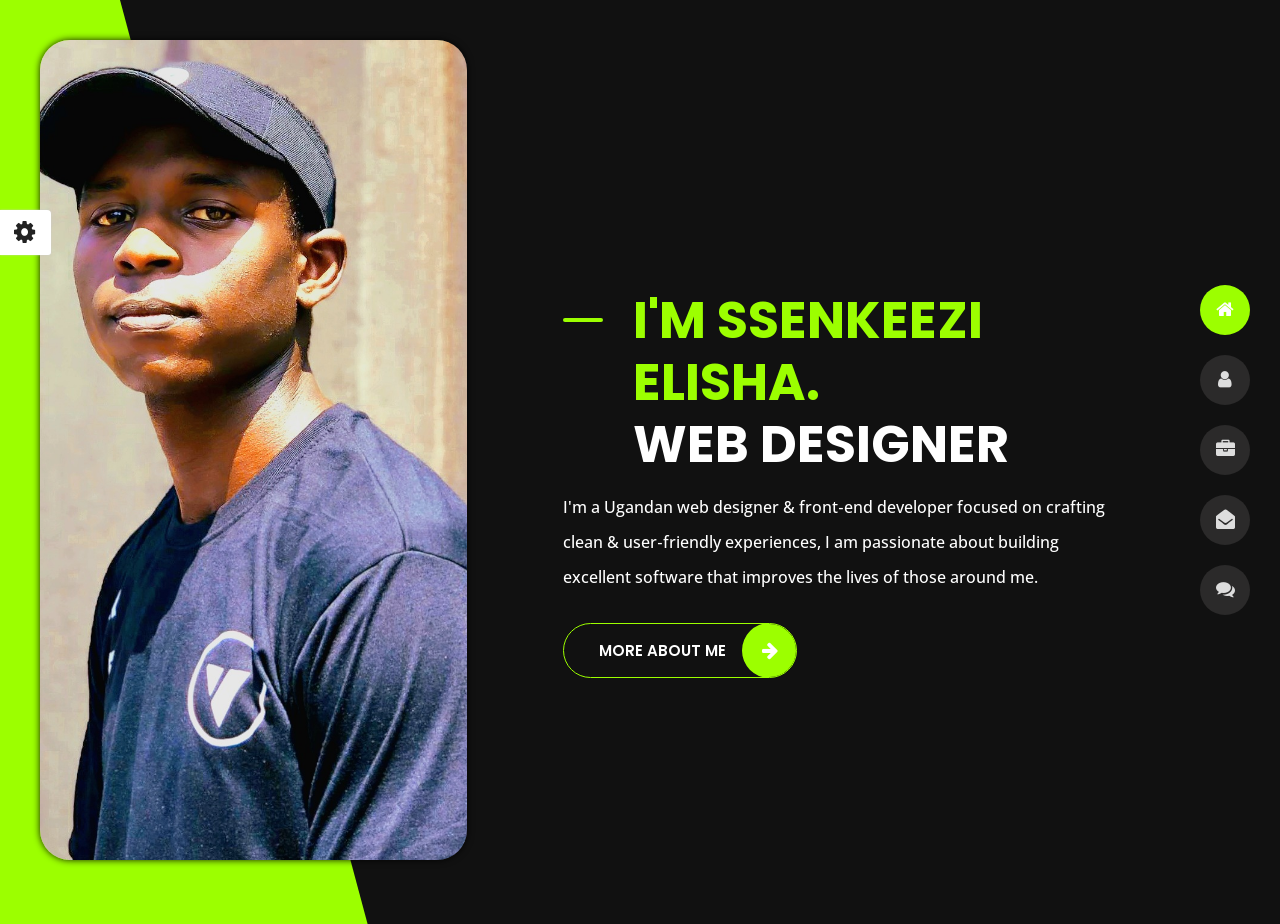
==== commit 26fe2c56: "Update index.html" ====
--- a/index.html
+++ b/index.html
@@ -127,9 +127,7 @@
     </div>
     <!-- Live Style Switcher Ends - demo only -->
     <!-- PRELOADER STARTS -->
-    <div id="preloader">
-      <div class="line"></div>
-    </div>
+    
     <!-- PRELOADER ENDS -->
     <!-- Header Starts -->
     <header class="header" id="navbar-collapse-toggle">
